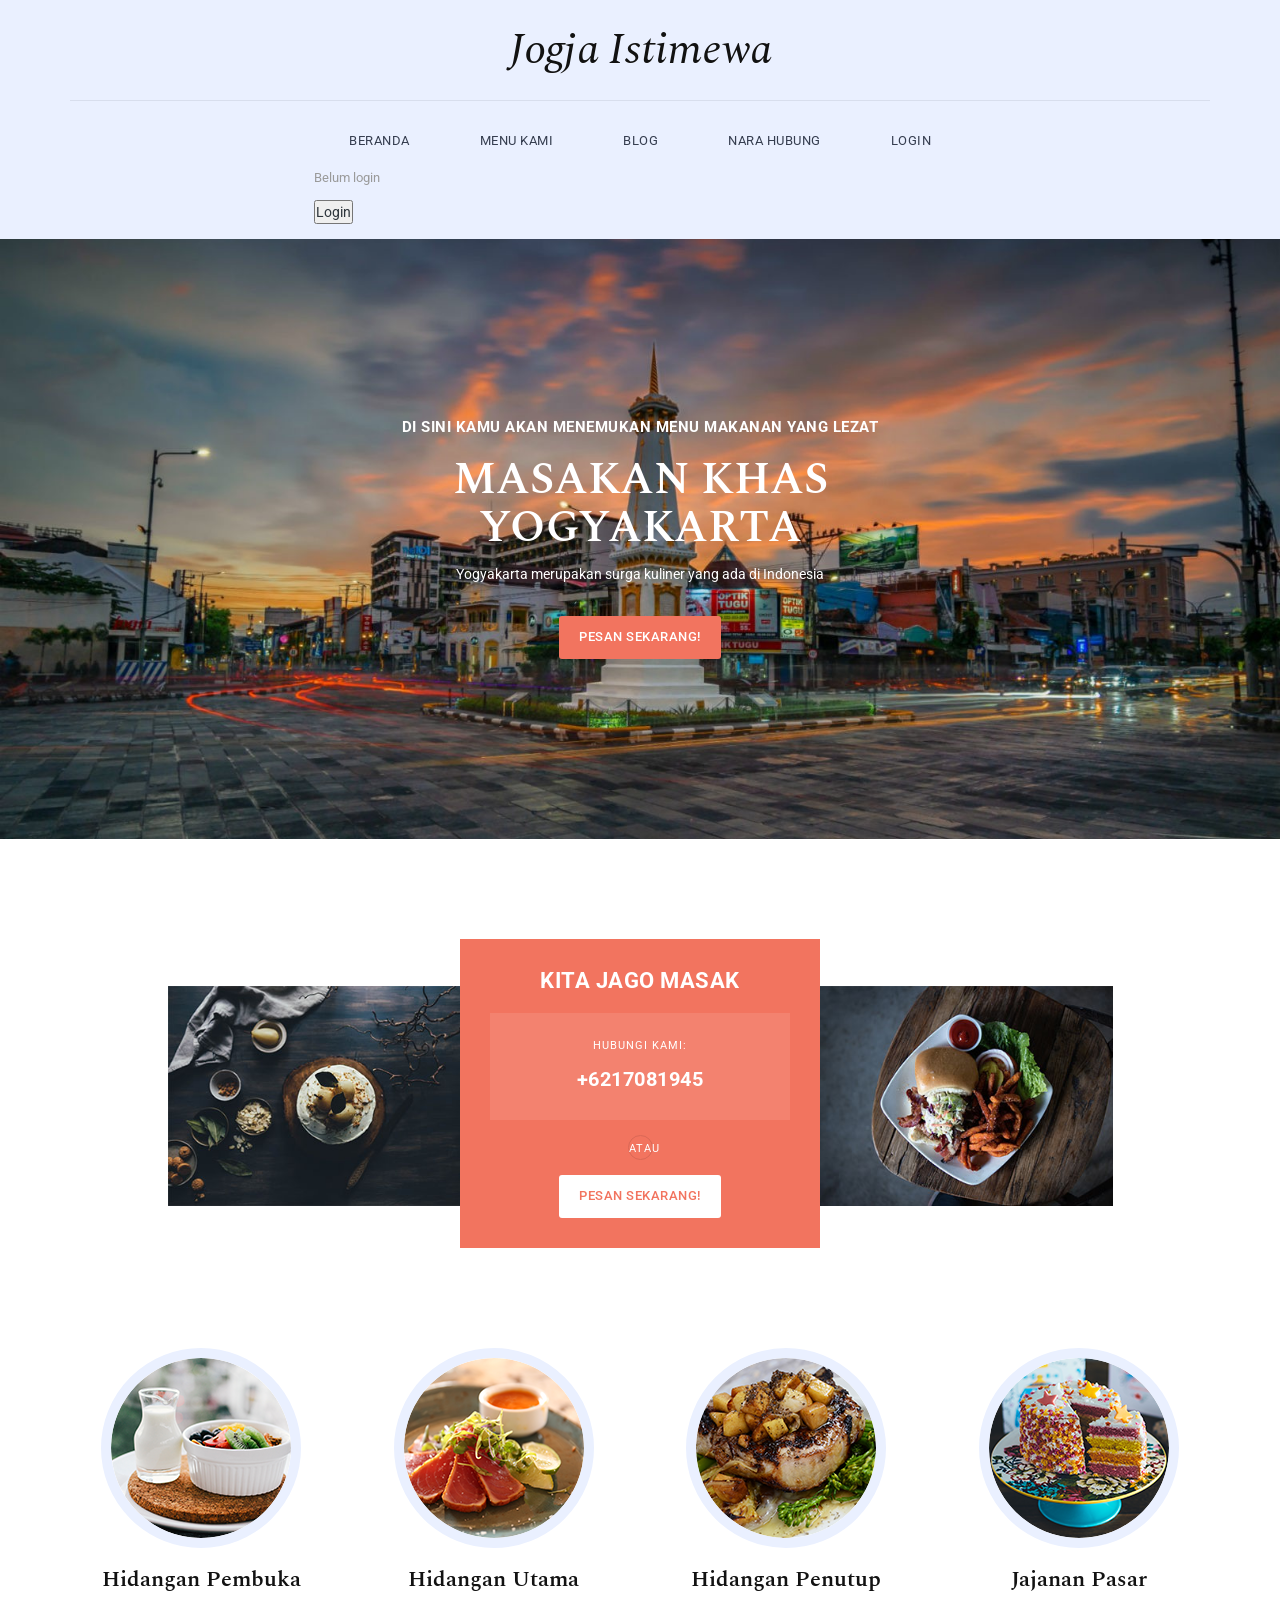
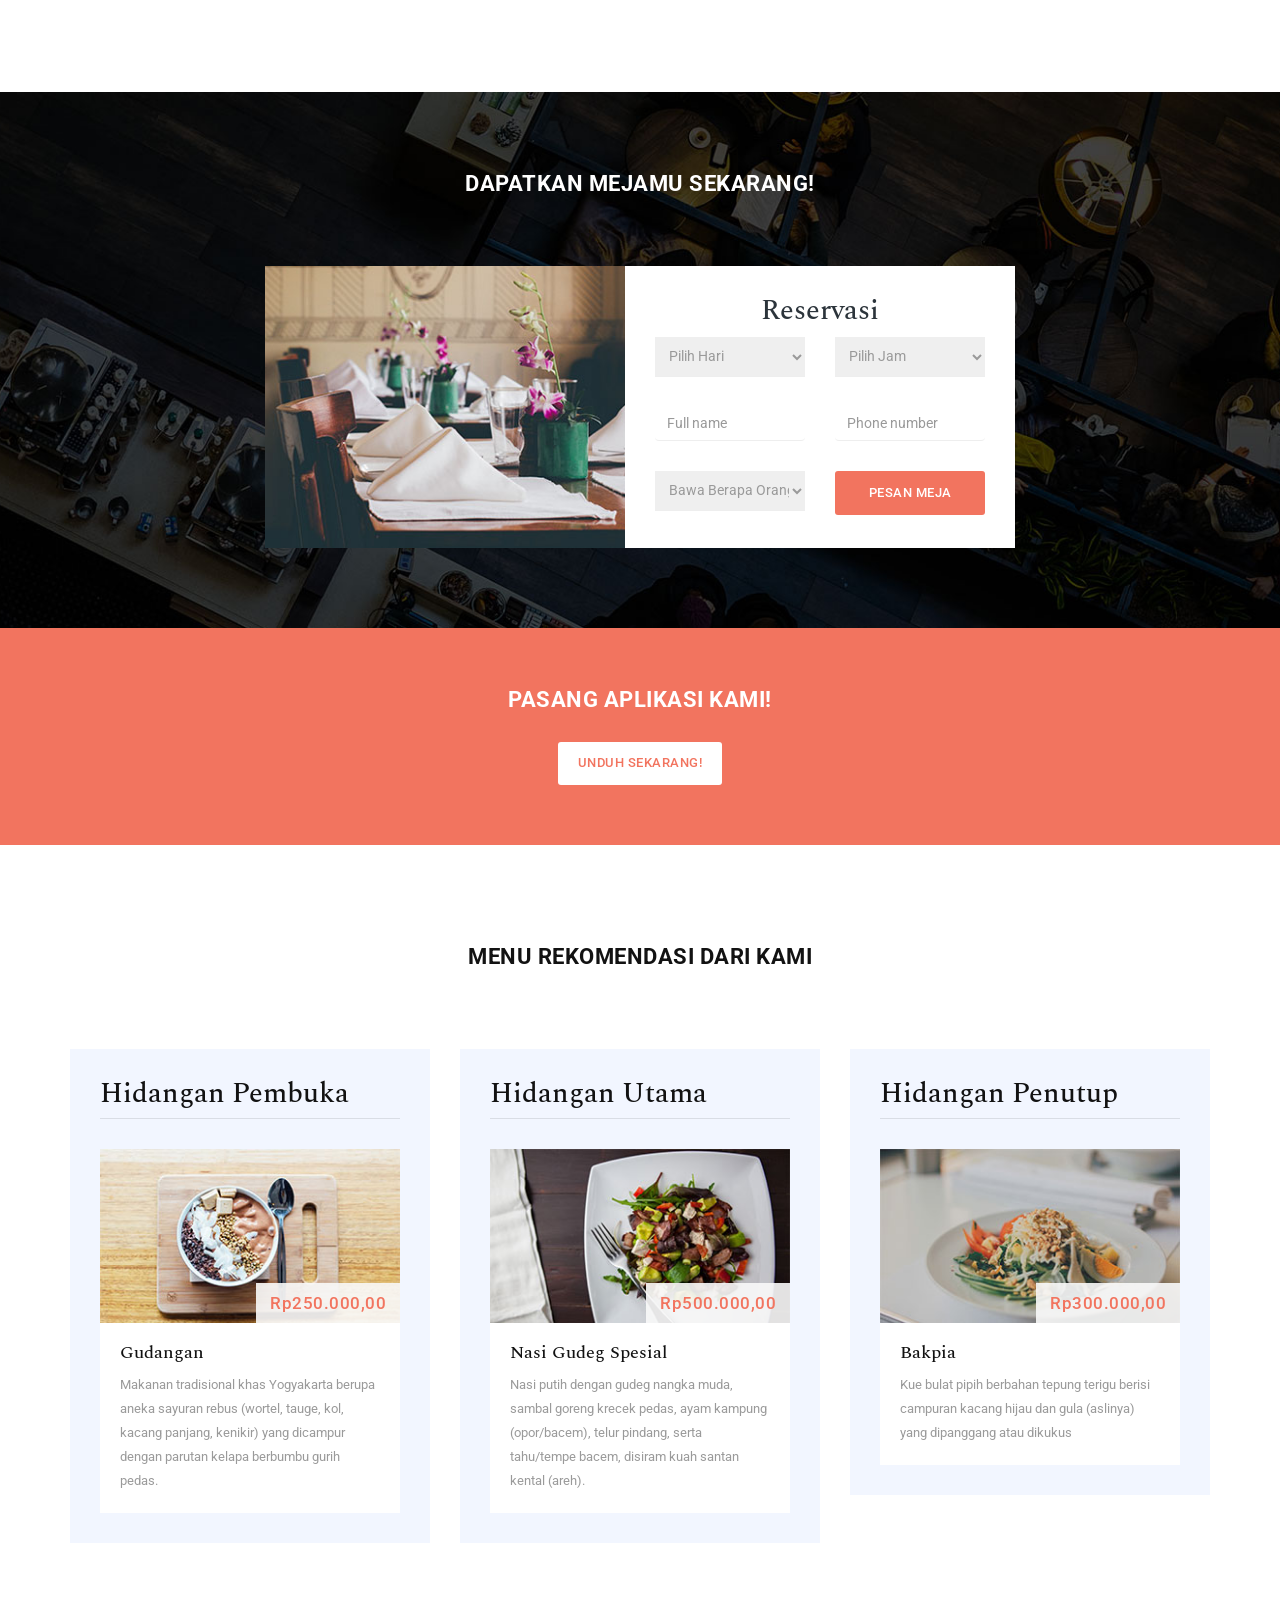
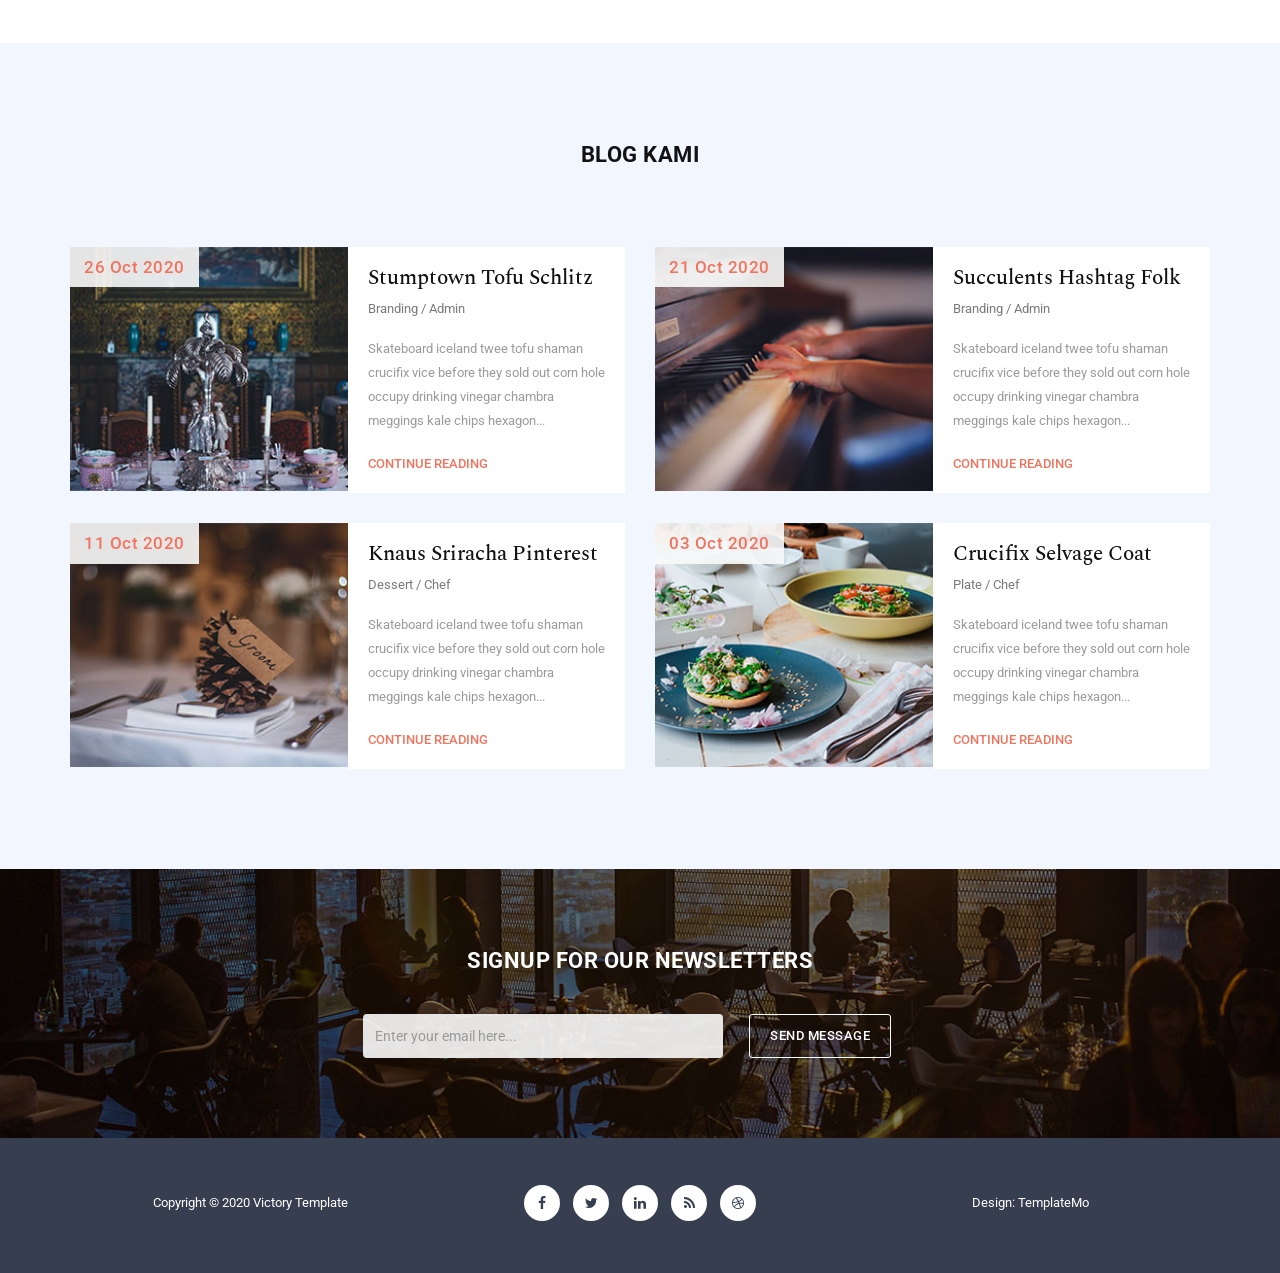
==== index.html @ 5f846f40 "Update index.html" ====
<!DOCTYPE html>
<html>
    <head>
        <meta charset="utf-8">
        <meta http-equiv="X-UA-Compatible" content="IE=edge,chrome=1">
<!--
Victory HTML CSS Template
https://templatemo.com/tm-507-victory
-->
        <title>Masakan Khas Yogyakarta</title>
        <meta name="description" content="">
        <meta name="viewport" content="width=device-width, initial-scale=1">
        <link rel="apple-touch-icon" href="apple-touch-icon.png">

        <link rel="stylesheet" href="css/bootstrap.min.css">
        <link rel="stylesheet" href="css/bootstrap-theme.min.css">
        <link rel="stylesheet" href="css/fontAwesome.css">
        <link rel="stylesheet" href="css/hero-slider.css">
        <link rel="stylesheet" href="css/owl-carousel.css">
        <link rel="stylesheet" href="css/templatemo-style.css">

        <link href="https://fonts.googleapis.com/css?family=Spectral:200,200i,300,300i,400,400i,500,500i,600,600i,700,700i,800,800i" rel="stylesheet">
        <link href="https://fonts.googleapis.com/css?family=Roboto:100,300,400,500,700,900" rel="stylesheet">

        <script src="js/vendor/modernizr-2.8.3-respond-1.4.2.min.js"></script>
    </head>

<body>
    <div class="header">
        <div class="container">
            <a href="#" class="navbar-brand scroll-top">Jogja Istimewa</a>
            <nav class="navbar navbar-inverse" role="navigation">
                <div class="navbar-header">
                    <button type="button" id="nav-toggle" class="navbar-toggle" data-toggle="collapse" data-target="#main-nav">
                        <span class="sr-only">Toggle navigation</span>
                        <span class="icon-bar"></span>
                        <span class="icon-bar"></span>
                        <span class="icon-bar"></span>
                    </button>
                </div>
                <!--/.navbar-header-->
                <div id="main-nav" class="collapse navbar-collapse">
                    <ul class="nav navbar-nav">
                        <li><a href="index.html">Beranda</a></li>
                        <li><a href="menu.html">Menu Kami</a></li>
                        <li><a href="blog.html">Blog</a></li>
                        <li><a href="contact.html">Nara Hubung</a></li>
                        <li class="login-item"><a href="#" class="btn-login">Login</a></li>
                        <p id="userInfo">Belum login</p>
                
                    <div id="authArea">
                    <button onclick="goLogin()" class="nav-cta">Login</button>
                </div>
                    </ul>
                        
                <!--/.navbar-collapse-->
            </nav>
            <!--/.navbar-->
        </div>
        <!--/.container-->
    </div>
    <!--/.header-->


    <section class="banner">
        <div class="container">
            <div class="row">
                <div class="col-md-6 col-md-offset-3">
                    <h4>Di sini kamu akan menemukan menu makanan yang lezat</h4>
                    <h2>Masakan Khas Yogyakarta</h2>
                    <p>Yogyakarta merupakan surga kuliner yang ada di Indonesia</p>
                    <div class="primary-button">
                        <a href="#" class="scroll-link" data-id="book-table">Pesan Sekarang!</a>
                    </div>
                </div>
            </div>
        </div>
    </section>



    <section class="cook-delecious">
        <div class="container">
            <div class="row">
                <div class="col-md-3 col-md-offset-1">
                    <div class="first-image">
                        <img src="img/cook_01.jpg" alt="">
                    </div>
                </div>
                <div class="col-md-4">
                    <div class="cook-content">
                        <h4>Kita Jago Masak</h4>
                        <div class="contact-content">
                            <span>Hubungi kami:</span>
                            <h6>+6217081945</h6>
                        </div>
                        <span>atau</span>
                        <div class="primary-white-button">
                            <a href="#" class="scroll-link" data-id="book-table">Pesan Sekarang!</a>
                        </div>
                    </div>
                </div>
                <div class="col-md-3">
                    <div class="second-image">
                        <img src="img/cook_02.jpg" alt="">
                    </div>
                </div>
            </div>
        </div>
    </section>



    <section class="services">
        <div class="container">
            <div class="row">
                <div class="col-md-3 col-sm-6 col-xs-12">
                    <div class="service-item">
                        <a href="menu.html">
                        <img src="img/cook_breakfast.png" alt="Breakfast">
                        <h4>Hidangan Pembuka</h4>
                        </a>
                    </div>
                </div>
                <div class="col-md-3 col-sm-6 col-xs-12">
                    <div class="service-item">
                        <a href="menu.html">
                        <img src="img/cook_lunch.png" alt="Lunch">
                        <h4>Hidangan Utama</h4>
                        </a>
                    </div>
                </div>
                <div class="col-md-3 col-sm-6 col-xs-12">
                    <div class="service-item">
                        <a href="menu.html">
                        <img src="img/cook_dinner.png" alt="Dinner">
                        <h4>Hidangan Penutup</h4>
                        </a>
                    </div>
                </div>
                <div class="col-md-3 col-sm-6 col-xs-12">
                    <div class="service-item">
                        <a href="menu.html">
                        <img src="img/cook_dessert.png" alt="Desserts">
                        <h4>Jajanan Pasar</h4>
                        </a>
                    </div>
                </div>
            </div>
        </div>
    </section>



    <section id="book-table">
        <div class="container">
            <div class="row">
                <div class="col-md-12">
                    <div class="heading">
                        <h2>Dapatkan Mejamu SEkarang!</h2>
                    </div>
                </div>
                <div class="col-md-4 col-md-offset-2 col-sm-12">
                    <div class="left-image">
                        <img src="img/book_left_image.jpg" alt="">
                    </div>
                </div>
                <div class="col-md-4 col-sm-12">
                    <div class="right-info">
                        <h4>Reservasi</h4>
                        <form id="form-submit" action="" method="get">
                            <div class="row">
                                <div class="col-md-6">
                                    <fieldset>
                                        <select required name='day' onchange='this.form.()'>
                                            <option value="">Pilih Hari</option>
                                            <option value="Monday">Senin</option>
                                            <option value="Tuesday">Selasa</option>
                                            <option value="Wednesday">Rabu</option>
                                            <option value="Thursday">Kamis</option>
                                            <option value="Friday">Jumat</option>
                                            <option value="Saturday">Sabtu</option>
                                            <option value="Sunday">Minggu</option>
                                        </select>
                                    </fieldset>
                                </div>
                                <div class="col-md-6">
                                    <fieldset>
                                        <select required name='hour' onchange='this.form.()'>
                                            <option value="">Pilih Jam</option>
                                            <option value="10-00">10:00</option>
                                            <option value="12-00">12:00</option>
                                            <option value="14-00">14:00</option>
                                            <option value="16-00">16:00</option>
                                            <option value="18-00">18:00</option>
                                            <option value="20-00">20:00</option>
                                            <option value="22-00">22:00</option>
                                        </select>
                                    </fieldset>
                                </div>
                                <div class="col-md-6">
                                    <fieldset>
                                        <input name="name" type="name" class="form-control" id="name" placeholder="Full name" required="">
                                    </fieldset> 
                                </div>
                                <div class="col-md-6">
                                    <fieldset>
                                        <input name="phone" type="phone" class="form-control" id="phone" placeholder="Phone number" required="">
                                    </fieldset>
                                </div>
                                <div class="col-md-6">
                                    <fieldset>
                                        <select required class="person" name='persons' onchange='this.form.()'>
                                            <option value="">Bawa Berapa Orang?</option>
                                            <option value="1-Person">Sendiri</option>
                                            <option value="2-Persons">Pasangan</option>
                                            <option value="3-Persons">Bertiga</option>
                                            <option value="4-Persons">Berempat</option>
                                            <option value="5-Persons">Berlima</option>
                                            <option value="6-Persons">Lebih dari 5</option>
                                        </select>
                                    </fieldset>
                                </div>
                                <div class="col-md-6">
                                    <fieldset>
                                        <button type="submit" id="form-submit" class="btn">Pesan Meja</button>
                                    </fieldset>
                                </div>
                            </div>
                        </form>
                    </div>
                </div>
            </div>
        </div>
    </section>



    <section class="get-app">
        <div class="container">
            <div class="row">
                <div class="heading">
                    <h2>Pasang aplikasi kami!</h2>
                </div>
                <div class="primary-white-button">
                    <a href="#">Unduh Sekarang!</a>
                </div>
            </div>
        </div>
    </section>



    <section class="featured-food">
        <div class="container">
            <div class="row">
                <div class="heading">
                    <h2>Menu Rekomendasi dari Kami</h2>
                </div>
            </div>
            <div class="row">
                <div class="col-md-4">
                    <div class="food-item">
                        <h2>Hidangan Pembuka</h2>
                        <img src="img/breakfast_item.jpg" alt="">
                        <div class="price">Rp250.000,00</div>
                        <div class="text-content">
                            <h4>Gudangan</h4>
                            <p>Makanan tradisional khas Yogyakarta berupa aneka sayuran rebus (wortel, tauge, kol, kacang panjang, kenikir) yang dicampur dengan parutan kelapa berbumbu gurih pedas.</p>
                        </div>
                    </div>
                </div>
                <div class="col-md-4">
                    <div class="food-item">
                        <h2>Hidangan Utama</h2>
                        <img src="img/lunch_item.jpg" alt="">
                        <div class="price">Rp500.000,00</div>
                        <div class="text-content">
                            <h4>Nasi Gudeg Spesial</h4>
                            <p>Nasi putih dengan gudeg nangka muda, sambal goreng krecek pedas, ayam kampung (opor/bacem), telur pindang, serta tahu/tempe bacem, disiram kuah santan kental (areh).</p>
                        </div>
                    </div>
                </div>
                <div class="col-md-4">
                    <div class="food-item">
                        <h2>Hidangan Penutup</h2>
                        <img src="img/dinner_item.jpg" alt="">
                        <div class="price">Rp300.000,00</div>
                        <div class="text-content">
                            <h4>Bakpia</h4>
                            <p>Kue bulat pipih berbahan tepung terigu berisi campuran kacang hijau dan gula (aslinya) yang dipanggang atau dikukus</p>
                        </div>
                    </div>
                </div>
            </div>
        </div>
    </section>



    <section class="our-blog">
        <div class="container">
            <div class="row">
                <div class="col-md-12">
                    <div class="heading">
                        <h2>Blog Kami</h2>
                    </div>
                </div>
            </div>
            <div class="row">
                <div class="col-md-6">
                    <div class="blog-post">
                        <img src="img/blog_post_01.jpg" alt="">
                        <div class="date">26 Oct 2020</div>
                        <div class="right-content">
                            <h4>Stumptown Tofu Schlitz</h4>
                            <span>Branding / Admin</span>
                            <p>Skateboard iceland twee tofu shaman crucifix vice before they sold out corn hole occupy drinking vinegar chambra meggings kale chips hexagon...</p>
                            <div class="text-button">
                                <a href="#">Continue Reading</a>
                            </div>
                        </div>
                    </div>
                </div>
                <div class="col-md-6">
                    <div class="blog-post">
                        <img src="img/blog_post_02.jpg" alt="">
                        <div class="date">21 Oct 2020</div>
                        <div class="right-content">
                            <h4>Succulents Hashtag Folk</h4>
                            <span>Branding / Admin</span>
                            <p>Skateboard iceland twee tofu shaman crucifix vice before they sold out corn hole occupy drinking vinegar chambra meggings kale chips hexagon...</p>
                            <div class="text-button">
                                <a href="#">Continue Reading</a>
                            </div>
                        </div>
                    </div>
                </div>
                <div class="col-md-6">
                    <div class="blog-post">
                        <img src="img/blog_post_03.jpg" alt="">
                        <div class="date">11 Oct 2020</div>
                        <div class="right-content">
                            <h4>Knaus Sriracha Pinterest</h4>
                            <span>Dessert / Chef</span>
                            <p>Skateboard iceland twee tofu shaman crucifix vice before they sold out corn hole occupy drinking vinegar chambra meggings kale chips hexagon...</p>
                            <div class="text-button">
                                <a href="#">Continue Reading</a>
                            </div>
                        </div>
                    </div>
                </div>
                <div class="col-md-6">
                    <div class="blog-post">
                        <img src="img/blog_post_04.jpg" alt="">
                        <div class="date">03 Oct 2020</div>
                        <div class="right-content">
                            <h4>Crucifix Selvage Coat</h4>
                            <span>Plate / Chef</span>
                            <p>Skateboard iceland twee tofu shaman crucifix vice before they sold out corn hole occupy drinking vinegar chambra meggings kale chips hexagon...</p>
                            <div class="text-button">
                                <a href="#">Continue Reading</a>
                            </div>
                        </div>
                    </div>
                </div>
            </div>
        </div>
    </section>



    <section class="sign-up">
        <div class="container">
            <div class="row">
                <div class="col-md-12">
                    <div class="heading">
                        <h2>Signup for our newsletters</h2>
                    </div>
                </div>
            </div>
            <form id="contact" action="" method="get">
                <div class="row">
                    <div class="col-md-4 col-md-offset-3">
                        <fieldset>
                            <input name="email" type="text" class="form-control" id="email" placeholder="Enter your email here..." required="">
                        </fieldset>
                    </div>
                    <div class="col-md-2">
                        <fieldset>
                            <button type="submit" id="form-submit" class="btn">Send Message</button>
                        </fieldset>
                    </div>
                </div>
            </form>
        </div>
    </section>



    <footer>
        <div class="container">
            <div class="row">
                <div class="col-md-4">
                    <p>Copyright &copy; 2020 Victory Template</p>
                </div>
                <div class="col-md-4">
                    <ul class="social-icons">
                        <li><a rel="nofollow" href="https://fb.com/templatemo"><i class="fa fa-facebook"></i></a></li>
                        <li><a href="#"><i class="fa fa-twitter"></i></a></li>
                        <li><a href="#"><i class="fa fa-linkedin"></i></a></li>
                        <li><a href="#"><i class="fa fa-rss"></i></a></li>
                        <li><a href="#"><i class="fa fa-dribbble"></i></a></li>
                    </ul>
                </div>
                <div class="col-md-4">
                    <p>Design: TemplateMo</p>
                </div>
            </div>
        </div>
    </footer>

    <script src="https://ajax.googleapis.com/ajax/libs/jquery/1.11.2/jquery.min.js"></script>
    <script>window.jQuery || document.write('<script src="js/vendor/jquery-1.11.2.min.js"><\/script>')</script>

    <script src="js/vendor/bootstrap.min.js"></script>

    <script src="js/plugins.js"></script>
    <script src="js/main.js"></script>

    <script type="text/javascript">
    $(document).ready(function() {
        // navigation click actions 
        $('.scroll-link').on('click', function(event){
            event.preventDefault();
            var sectionID = $(this).attr("data-id");
            scrollToID('#' + sectionID, 750);
        });
        // scroll to top action
        $('.scroll-top').on('click', function(event) {
            event.preventDefault();
            $('html, body').animate({scrollTop:0}, 'slow');         
        });
        // mobile nav toggle
        $('#nav-toggle').on('click', function (event) {
            event.preventDefault();
            $('#main-nav').toggleClass("open");
        });
    });
    // scroll function
    function scrollToID(id, speed){
        var offSet = 0;
        var targetOffset = $(id).offset().top - offSet;
        var mainNav = $('#main-nav');
        $('html,body').animate({scrollTop:targetOffset}, speed);
        if (mainNav.hasClass("open")) {
            mainNav.css("height", "1px").removeClass("in").addClass("collapse");
            mainNav.removeClass("open");
        }
    }
    if (typeof console === "undefined") {
        console = {
            log: function() { }
        };
    }
    </script>
    <script src="login/js/welcome.js"></script>
</body>
</html>
---- css/hero-slider.css ----
/* -------------------------------- 

Primary style

-------------------------------- */
*, *::after, *::before {
  -webkit-box-sizing: border-box;
  -moz-box-sizing: border-box;
  box-sizing: border-box;
}

html {
  font-size: 62.5%;
}

body {
  font-family: "Open Sans", sans-serif;
  color: #2c343b;
  background-color: #f2f2f2;
}

a {
  color: #d44457;
  text-decoration: none;
}

img {
  max-width: 100%;
}

/* -------------------------------- 

Main Components 

-------------------------------- */
.cd-header {
  position: absolute;
  z-index: 2;
  top: 0;
  left: 0;
  width: 100%;
  height: 50px;
  background-color: #21272c;
  -webkit-font-smoothing: antialiased;
  -moz-osx-font-smoothing: grayscale;
}
@media only screen and (min-width: 768px) {
  .cd-header {
    height: 70px;
    background-color: transparent;
  }
}

#cd-logo {
  float: left;
  margin: 13px 0 0 5%;
}
#cd-logo img {
  display: block;
}
@media only screen and (min-width: 768px) {
  #cd-logo {
    margin: 23px 0 0 5%;
  }
}

.cd-primary-nav {
  /* mobile first - navigation hidden by default, triggered by tap/click on navigation icon */
  float: right;
  margin-right: 5%;
  width: 44px;
  height: 100%;
}
.cd-primary-nav ul {
  position: absolute;
  top: 0;
  left: 0;
  width: 100%;
  -webkit-transform: translateY(-100%);
  -moz-transform: translateY(-100%);
  -ms-transform: translateY(-100%);
  -o-transform: translateY(-100%);
  transform: translateY(-100%);
}
.cd-primary-nav ul.is-visible {
  box-shadow: 0 3px 8px rgba(0, 0, 0, 0.2);
  -webkit-transform: translateY(50px);
  -moz-transform: translateY(50px);
  -ms-transform: translateY(50px);
  -o-transform: translateY(50px);
  transform: translateY(50px);
}
.cd-primary-nav a {
  display: block;
  height: 50px;
  line-height: 50px;
  padding-left: 5%;
  background: #21272c;
  border-top: 1px solid #333c44;
  color: #ffffff;
}
@media only screen and (min-width: 768px) {
  .cd-primary-nav {
    /* reset navigation values */
    width: auto;
    height: auto;
    background: none;
  }
  .cd-primary-nav ul {
    position: static;
    width: auto;
    -webkit-transform: translateY(0);
    -moz-transform: translateY(0);
    -ms-transform: translateY(0);
    -o-transform: translateY(0);
    transform: translateY(0);
    line-height: 70px;
  }
  .cd-primary-nav ul.is-visible {
    -webkit-transform: translateY(0);
    -moz-transform: translateY(0);
    -ms-transform: translateY(0);
    -o-transform: translateY(0);
    transform: translateY(0);
  }
  .cd-primary-nav li {
    display: inline-block;
    margin-left: 1em;
  }
  .cd-primary-nav a {
    display: inline-block;
    height: auto;
    font-weight: 600;
    line-height: normal;
    background: transparent;
    padding: .6em 1em;
    border-top: none;
  }
}

/* -------------------------------- 

Slider

-------------------------------- */
.cd-hero {
  position: relative;
  -webkit-font-smoothing: antialiased;
  -moz-osx-font-smoothing: grayscale;
}

.cd-hero-slider {
  position: relative;
  height: 360px;
  overflow: hidden;
}
.cd-hero-slider li {
  position: absolute;
  top: 0;
  left: 0;
  width: 100%;
  height: 100%;
  -webkit-transform: translateX(100%);
  -moz-transform: translateX(100%);
  -ms-transform: translateX(100%);
  -o-transform: translateX(100%);
  transform: translateX(100%);
}
.cd-hero-slider li.selected {
  /* this is the visible slide */
  position: relative;
  -webkit-transform: translateX(0);
  -moz-transform: translateX(0);
  -ms-transform: translateX(0);
  -o-transform: translateX(0);
  transform: translateX(0);
}
.cd-hero-slider li.move-left {
  /* slide hidden on the left */
  -webkit-transform: translateX(-100%);
  -moz-transform: translateX(-100%);
  -ms-transform: translateX(-100%);
  -o-transform: translateX(-100%);
  transform: translateX(-100%);
}
.cd-hero-slider li.is-moving, .cd-hero-slider li.selected {
  /* the is-moving class is assigned to the slide which is moving outside the viewport */
  -webkit-transition: -webkit-transform 0.5s;
  -moz-transition: -moz-transform 0.5s;
  transition: transform 0.5s;
}
@media only screen and (min-width: 768px) {
  .cd-hero-slider {
    height: 500px;
  }
}
@media only screen and (min-width: 1170px) {
  .cd-hero-slider {
    height: 680px;
  }
}

/* -------------------------------- 

Single slide style

-------------------------------- */
.cd-hero-slider li {
  background-position: center center;
  background-size: cover;
  background-repeat: no-repeat;
}
.cd-hero-slider li:first-of-type {
  background-image: url(../img/slide_01.jpg);
}
.cd-hero-slider li:nth-of-type(2) {
  background-image: url(../img/slide_02.jpg);
}
.cd-hero-slider li:nth-of-type(3) {
  background-image: url(../img/slide_03.jpg);
}
.cd-hero-slider .cd-full-width,
.cd-hero-slider .cd-half-width {
  position: absolute;
  width: 100%;
  height: 100%;
  z-index: 1;
  left: 0;
  top: 0;
  /* this padding is used to align the text */
  padding-top: 150px;
  text-align: center;
  /* Force Hardware Acceleration in WebKit */
  -webkit-backface-visibility: hidden;
  backface-visibility: hidden;
  -webkit-transform: translateZ(0);
  -moz-transform: translateZ(0);
  -ms-transform: translateZ(0);
  -o-transform: translateZ(0);
  transform: translateZ(0);
}
.cd-hero-slider .cd-img-container {
  /* hide image on mobile device */
  display: none;
}
.cd-hero-slider .cd-img-container img {
  position: absolute;
  left: 50%;
  top: 50%;
  bottom: auto;
  right: auto;
  -webkit-transform: translateX(-50%) translateY(-50%);
  -moz-transform: translateX(-50%) translateY(-50%);
  -ms-transform: translateX(-50%) translateY(-50%);
  -o-transform: translateX(-50%) translateY(-50%);
  transform: translateX(-50%) translateY(-50%);
}
.cd-hero-slider .cd-bg-video-wrapper {
  /* hide video on mobile device */
  display: none;
  position: absolute;
  top: 0;
  left: 0;
  width: 100%;
  height: 100%;
  overflow: hidden;
}
.cd-hero-slider .cd-bg-video-wrapper video {
  /* you won't see this element in the html, but it will be injected using js */
  display: block;
  min-height: 100%;
  min-width: 100%;
  max-width: none;
  height: auto;
  width: auto;
  position: absolute;
  left: 50%;
  top: 50%;
  bottom: auto;
  right: auto;
  -webkit-transform: translateX(-50%) translateY(-50%);
  -moz-transform: translateX(-50%) translateY(-50%);
  -ms-transform: translateX(-50%) translateY(-50%);
  -o-transform: translateX(-50%) translateY(-50%);
  transform: translateX(-50%) translateY(-50%);
}
.cd-hero-slider h2, .cd-hero-slider p {
  text-shadow: 0 1px 3px rgba(0, 0, 0, 0.1);
  line-height: 1.2;
  margin: 0 auto 14px;
  color: #ffffff;
  width: 90%;
  max-width: 400px;
}
.cd-hero-slider h2 {
  font-size: 2.4rem;
}
.cd-hero-slider p {
  font-size: 1.4rem;
  line-height: 1.4;
}
.cd-hero-slider .cd-btn {
  display: inline-block;
  padding: 1.2em 1.4em;
  margin-top: .8em;
  background-color: rgba(212, 68, 87, 0.9);
  font-size: 1.3rem;
  font-weight: 700;
  letter-spacing: 1px;
  color: #ffffff;
  text-transform: uppercase;
  box-shadow: 0 3px 6px rgba(0, 0, 0, 0.1);
  -webkit-transition: background-color 0.2s;
  -moz-transition: background-color 0.2s;
  transition: background-color 0.2s;
}
.cd-hero-slider .cd-btn.secondary {
  background-color: rgba(22, 26, 30, 0.8);
}
.cd-hero-slider .cd-btn:nth-of-type(2) {
  margin-left: 1em;
}
.no-touch .cd-hero-slider .cd-btn:hover {
  background-color: #d44457;
}
.no-touch .cd-hero-slider .cd-btn.secondary:hover {
  background-color: #161a1e;
}
@media only screen and (min-width: 768px) {
  .cd-hero-slider .cd-full-width,
  .cd-hero-slider .cd-half-width {
    padding-top: 200px;
  }
  .cd-hero-slider .cd-bg-video-wrapper {
    display: block;
  }
  .cd-hero-slider .cd-half-width {
    width: 45%;
  }
  .cd-hero-slider .cd-half-width:first-of-type {
    left: 5%;
  }
  .cd-hero-slider .cd-half-width:nth-of-type(2) {
    right: 5%;
    left: auto;
  }
  .cd-hero-slider .cd-img-container {
    display: block;
  }
  .cd-hero-slider h2, .cd-hero-slider p {
    max-width: 520px;
  }
  .cd-hero-slider h2 {
    font-size: 2.4em;
    font-weight: 300;
  }
  .cd-hero-slider .cd-btn {
    font-size: 1.4rem;
  }
}
@media only screen and (min-width: 1170px) {
  .cd-hero-slider .cd-full-width,
  .cd-hero-slider .cd-half-width {
    padding-top: 250px;
  }
  .cd-hero-slider h2, .cd-hero-slider p {
    margin-bottom: 20px;
  }
  .cd-hero-slider h2 {
    font-size: 3.2em;
  }
  .cd-hero-slider p {
    font-size: 1.6rem;
  }
}

/* -------------------------------- 

Single slide animation

-------------------------------- */
@media only screen and (min-width: 768px) {
  .cd-hero-slider .cd-half-width {
    opacity: 0;
    -webkit-transform: translateX(40px);
    -moz-transform: translateX(40px);
    -ms-transform: translateX(40px);
    -o-transform: translateX(40px);
    transform: translateX(40px);
  }
  .cd-hero-slider .move-left .cd-half-width {
    -webkit-transform: translateX(-40px);
    -moz-transform: translateX(-40px);
    -ms-transform: translateX(-40px);
    -o-transform: translateX(-40px);
    transform: translateX(-40px);
  }
  .cd-hero-slider .selected .cd-half-width {
    /* this is the visible slide */
    opacity: 1;
    -webkit-transform: translateX(0);
    -moz-transform: translateX(0);
    -ms-transform: translateX(0);
    -o-transform: translateX(0);
    transform: translateX(0);
  }
  .cd-hero-slider .is-moving .cd-half-width {
    /* this is the slide moving outside the viewport 
    wait for the end of the transition on the <li> parent before set opacity to 0 and translate to 40px/-40px */
    -webkit-transition: opacity 0s 0.5s, -webkit-transform 0s 0.5s;
    -moz-transition: opacity 0s 0.5s, -moz-transform 0s 0.5s;
    transition: opacity 0s 0.5s, transform 0s 0.5s;
  }
  .cd-hero-slider li.selected.from-left .cd-half-width:nth-of-type(2),
  .cd-hero-slider li.selected.from-right .cd-half-width:first-of-type {
    /* this is the selected slide - different animation if it's entering from left or right */
    -webkit-transition: opacity 0.4s 0.2s, -webkit-transform 0.5s 0.2s;
    -moz-transition: opacity 0.4s 0.2s, -moz-transform 0.5s 0.2s;
    transition: opacity 0.4s 0.2s, transform 0.5s 0.2s;
  }
  .cd-hero-slider li.selected.from-left .cd-half-width:first-of-type,
  .cd-hero-slider li.selected.from-right .cd-half-width:nth-of-type(2) {
    /* this is the selected slide - different animation if it's entering from left or right */
    -webkit-transition: opacity 0.4s 0.4s, -webkit-transform 0.5s 0.4s;
    -moz-transition: opacity 0.4s 0.4s, -moz-transform 0.5s 0.4s;
    transition: opacity 0.4s 0.4s, transform 0.5s 0.4s;
  }
  .cd-hero-slider .cd-full-width h2,
  .cd-hero-slider .cd-full-width p,
  .cd-hero-slider .cd-full-width .cd-btn {
    opacity: 0;
    -webkit-transform: translateX(100px);
    -moz-transform: translateX(100px);
    -ms-transform: translateX(100px);
    -o-transform: translateX(100px);
    transform: translateX(100px);
  }
  .cd-hero-slider .move-left .cd-full-width h2,
  .cd-hero-slider .move-left .cd-full-width p,
  .cd-hero-slider .move-left .cd-full-width .cd-btn {
    opacity: 0;
    -webkit-transform: translateX(-100px);
    -moz-transform: translateX(-100px);
    -ms-transform: translateX(-100px);
    -o-transform: translateX(-100px);
    transform: translateX(-100px);
  }
  .cd-hero-slider .selected .cd-full-width h2,
  .cd-hero-slider .selected .cd-full-width p,
  .cd-hero-slider .selected .cd-full-width .cd-btn {
    /* this is the visible slide */
    opacity: 1;
    -webkit-transform: translateX(0);
    -moz-transform: translateX(0);
    -ms-transform: translateX(0);
    -o-transform: translateX(0);
    transform: translateX(0);
  }
  .cd-hero-slider li.is-moving .cd-full-width h2,
  .cd-hero-slider li.is-moving .cd-full-width p,
  .cd-hero-slider li.is-moving .cd-full-width .cd-btn {
    /* this is the slide moving outside the viewport 
    wait for the end of the transition on the li parent before set opacity to 0 and translate to 100px/-100px */
    -webkit-transition: opacity 0s 0.5s, -webkit-transform 0s 0.5s;
    -moz-transition: opacity 0s 0.5s, -moz-transform 0s 0.5s;
    transition: opacity 0s 0.5s, transform 0s 0.5s;
  }
  .cd-hero-slider li.selected h2 {
    -webkit-transition: opacity 0.4s 0.2s, -webkit-transform 0.5s 0.2s;
    -moz-transition: opacity 0.4s 0.2s, -moz-transform 0.5s 0.2s;
    transition: opacity 0.4s 0.2s, transform 0.5s 0.2s;
  }
  .cd-hero-slider li.selected p {
    -webkit-transition: opacity 0.4s 0.3s, -webkit-transform 0.5s 0.3s;
    -moz-transition: opacity 0.4s 0.3s, -moz-transform 0.5s 0.3s;
    transition: opacity 0.4s 0.3s, transform 0.5s 0.3s;
  }
  .cd-hero-slider li.selected .cd-btn {
    -webkit-transition: opacity 0.4s 0.4s, -webkit-transform 0.5s 0.4s, background-color 0.2s 0s;
    -moz-transition: opacity 0.4s 0.4s, -moz-transform 0.5s 0.4s, background-color 0.2s 0s;
    transition: opacity 0.4s 0.4s, transform 0.5s 0.4s, background-color 0.2s 0s;
  }
}
/* -------------------------------- 

Slider navigation

-------------------------------- */
.cd-slider-nav {
  display: none;
  position: absolute;
  width: 100%;
  bottom: 0;
  z-index: 2;
  text-align: center;
  height: 55px;
  background-color: rgba(0, 1, 1, 0.5);
}
.cd-slider-nav nav, .cd-slider-nav ul, .cd-slider-nav li, .cd-slider-nav a {
  height: 100%;
}
.cd-slider-nav nav {
  display: inline-block;
  position: relative;
}
.cd-slider-nav .cd-marker {
  position: absolute;
  bottom: 0;
  left: 0;
  width: 60px;
  height: 100%;
  color: #d44457;
  background-color: #ffffff;
  box-shadow: inset 0 2px 0 currentColor;
  -webkit-transition: -webkit-transform 0.2s, box-shadow 0.2s;
  -moz-transition: -moz-transform 0.2s, box-shadow 0.2s;
  transition: transform 0.2s, box-shadow 0.2s;
}
.cd-slider-nav .cd-marker.item-2 {
  -webkit-transform: translateX(100%);
  -moz-transform: translateX(100%);
  -ms-transform: translateX(100%);
  -o-transform: translateX(100%);
  transform: translateX(100%);
}
.cd-slider-nav .cd-marker.item-3 {
  -webkit-transform: translateX(200%);
  -moz-transform: translateX(200%);
  -ms-transform: translateX(200%);
  -o-transform: translateX(200%);
  transform: translateX(200%);
}
.cd-slider-nav .cd-marker.item-4 {
  -webkit-transform: translateX(300%);
  -moz-transform: translateX(300%);
  -ms-transform: translateX(300%);
  -o-transform: translateX(300%);
  transform: translateX(300%);
}
.cd-slider-nav .cd-marker.item-5 {
  -webkit-transform: translateX(400%);
  -moz-transform: translateX(400%);
  -ms-transform: translateX(400%);
  -o-transform: translateX(400%);
  transform: translateX(400%);
}
.cd-slider-nav ul::after {
  clear: both;
  content: "";
  display: table;
}
.cd-slider-nav li {
  display: inline-block;
  width: 60px;
  float: left;
}
.cd-slider-nav li.selected a {
  color: #2c343b;
}
.no-touch .cd-slider-nav li.selected a:hover {
  background-color: transparent;
}
.cd-slider-nav a {
  display: block;
  position: relative;
  padding-top: 35px;
  font-size: 1rem;
  font-weight: 700;
  color: #a8b4be;
  -webkit-transition: background-color 0.2s;
  -moz-transition: background-color 0.2s;
  transition: background-color 0.2s;
}
.cd-slider-nav a::before {
  content: '';
  position: absolute;
  width: 24px;
  height: 24px;
  top: 8px;
  left: 50%;
  right: auto;
  -webkit-transform: translateX(-50%);
  -moz-transform: translateX(-50%);
  -ms-transform: translateX(-50%);
  -o-transform: translateX(-50%);
  transform: translateX(-50%);
}
.no-touch .cd-slider-nav a:hover {
  background-color: rgba(0, 1, 1, 0.5);
}
.cd-slider-nav li:first-of-type a::before {
  background-position: 0 0;
}
.cd-slider-nav li.selected:first-of-type a::before {
  background-position: 0 -24px;
}
.cd-slider-nav li:nth-of-type(2) a::before {
  background-position: -24px 0;
}
.cd-slider-nav li.selected:nth-of-type(2) a::before {
  background-position: -24px -24px;
}
.cd-slider-nav li:nth-of-type(3) a::before {
  background-position: -48px 0;
}
.cd-slider-nav li.selected:nth-of-type(3) a::before {
  background-position: -48px -24px;
}
.cd-slider-nav li:nth-of-type(4) a::before {
  background-position: -72px 0;
}
.cd-slider-nav li.selected:nth-of-type(4) a::before {
  background-position: -72px -24px;
}
.cd-slider-nav li:nth-of-type(5) a::before {
  background-position: -96px 0;
}
.cd-slider-nav li.selected:nth-of-type(5) a::before {
  background-position: -96px -24px;
}
@media only screen and (min-width: 768px) {
  .cd-slider-nav {
    height: 80px;
  }
  .cd-slider-nav .cd-marker,
  .cd-slider-nav li {
    width: 95px;
  }
  .cd-slider-nav a {
    padding-top: 48px;
    font-size: 1.1rem;
    text-transform: uppercase;
  }
  .cd-slider-nav a::before {
    top: 18px;
  }
}

/* -------------------------------- 

Main content

-------------------------------- */
.cd-main-content {
  width: 90%;
  max-width: 768px;
  margin: 0 auto;
  padding: 2em 0;
}
.cd-main-content p {
  font-size: 1.4rem;
  line-height: 1.8;
  color: #999999;
  margin: 2em 0;
}
@media only screen and (min-width: 1170px) {
  .cd-main-content {
    padding: 3em 0;
  }
  .cd-main-content p {
    font-size: 1.6rem;
  }
}

/* -------------------------------- 

Javascript disabled

-------------------------------- */
.no-js .cd-hero-slider li {
  display: none;
}
.no-js .cd-hero-slider li.selected {
  display: block;
}

.no-js .cd-slider-nav {
  display: none;
}
---- css/owl-carousel.css ----
/* 
 *  Core Owl Carousel CSS File
 *  v1.3.3
 */

/* clearfix */
.owl-carousel .owl-wrapper:after {
  content: ".";
  display: block;
  clear: both;
  visibility: hidden;
  line-height: 0;
  height: 0;
}
/* display none until init */
.owl-carousel{
  display: none;
  position: relative;
  width: 100%;
  -ms-touch-action: pan-y;
}
.owl-carousel .owl-wrapper{
  display: none;
  position: relative;
  -webkit-transform: translate3d(0px, 0px, 0px);
}
.owl-carousel .owl-wrapper-outer{
  overflow: hidden;
  position: relative;
  width: 100%;
}
.owl-carousel .owl-wrapper-outer.autoHeight{
  -webkit-transition: height 500ms ease-in-out;
  -moz-transition: height 500ms ease-in-out;
  -ms-transition: height 500ms ease-in-out;
  -o-transition: height 500ms ease-in-out;
  transition: height 500ms ease-in-out;
}
  
.owl-carousel .owl-item{
  float: left;
}

.owl-controls {
  @media (max-width: @screen-sm-max) {
    top: -120px;
  }
  top: -200px;
  width: 100%;
  text-align: center;
  display: inline-block;
}

.owl-controls a {
  color: #336699;
}

.owl-controls a:hover {
  color: #336699;
}

.owl-controls .bg-prev {
  position: absolute;
  z-index: 1;
  width: 50px;
  height: 50px;
  z-index:10; 
  background:#fff; 
  border: 1px solid #336699;
  -webkit-transform: rotate(45deg);
  -moz-transform: rotate(45deg);
  -ms-transform: rotate(45deg);
  -o-transform: rotate(45deg);
  transform: rotate(45deg);
}

.owl-controls .bg-prev:before{
  content:""; 
  display:block; 
  position:absolute; 
  z-index:-1; 
  top:3px; 
  left:3px; 
  right:3px; 
  bottom:3px; 
  border:2px solid #336699
}

.owl-controls .prev {
  left: 15px;
  z-index: 11;
  position: absolute; 
  width: 50px;
  height: 50px;
  line-height: 32px;
}

.owl-controls .prev.active {
  background-image: none;
  outline: 0;
  -webkit-box-shadow: none;
          box-shadow: none;
}

.owl-controls .prev:active {
  background-image: none;
  outline: 0;
  -webkit-box-shadow: none;
          box-shadow: none;
}

.owl-controls .bg-next {
  position: absolute;
  float: right;
  z-index: 1;
  width: 50px;
  height: 50px;
  position:relative; 
  z-index:10; 
  background:#fff; 
  border: 1px solid #336699;
  -webkit-transform: rotate(45deg);
  -moz-transform: rotate(45deg);
  -ms-transform: rotate(45deg);
  -o-transform: rotate(45deg);
  transform: rotate(45deg);
}

.owl-controls .bg-next:before{
  content:""; 
  display:block; 
  position:absolute; 
  z-index:-1; 
  top:3px; 
  left:3px; 
  right:3px; 
  bottom:3px; 
  border:2px solid #336699
}

.owl-controls .next {
  right: 15px;
  z-index: 11;
  position: absolute; 
  width: 50px;
  height: 50px;
  line-height: 32px;
}

.owl-controls .next.active {
  background-image: none;
  outline: 0;
  -webkit-box-shadow: none;
          box-shadow: none;
}

.owl-controls .next:active {
  background-image: none;
  outline: 0;
  -webkit-box-shadow: none;
          box-shadow: none;
}


.owl-theme .owl-controls .owl-page{
  cursor: pointer;
  display: inline-block;
  zoom: 1;
  *display: inline;/*IE7 life-saver */
}
.owl-theme .owl-controls .owl-page a{
  display: block;
  width: 12px;
  height: 12px;
  margin: 0px 5px;
  filter: Alpha(Opacity=50);/*IE7 fix*/
  opacity: 0.5;
  -webkit-border-radius: 20px;
  -moz-border-radius: 20px;
  border-radius: 20px;
  background: transparent;
  border: 2px solid #888;
}

.owl-theme .owl-controls .owl-page.active span,
.owl-theme .owl-controls.clickable .owl-page:hover span{
  filter: Alpha(Opacity=100);/*IE7 fix*/
  opacity: 1;
  display: inline-block;
}
.owl-controls {
  -webkit-user-select: none;
  -khtml-user-select: none;
  -moz-user-select: none;
  -ms-user-select: none;
  user-select: none;
  -webkit-tap-highlight-color: rgba(0, 0, 0, 0);
}

/* fix */
.owl-carousel  .owl-wrapper,
.owl-carousel  .owl-item{
  -webkit-backface-visibility: hidden;
  -moz-backface-visibility:    hidden;
  -ms-backface-visibility:     hidden;
  -webkit-transform: translate3d(0,0,0);
  -moz-transform: translate3d(0,0,0);
  -ms-transform: translate3d(0,0,0);
}
---- css/templatemo-style.css ----
/*

Victory HTML CSS Template

https://templatemo.com/tm-507-victory

*/

* {
    margin: 0;
    padding: 0;
    font-family: 'Roboto', arial, sans-serif;
}

body {
	overflow-x: hidden;
	background-color: #fff;
}

ul {
	list-style: none;
	margin: 0px;
}

p {
	color: #9a9a9a;
	font-size: 13px;
	line-height: 24px;
}

.primary-button a {
	display: inline-block;
	background-color: #f2745f;
	color: #fff;
	font-size: 13px;
	text-transform: uppercase;
	font-weight: 500;
	padding: 12px 20px;
	border-radius: 3px;
	text-decoration: none;
	letter-spacing: 0.5px;
}

.primary-white-button a {
	display: inline-block;
	background-color: #fff;
	color: #f2745f;
	font-size: 13px;
	text-transform: uppercase;
	font-weight: 500;
	padding: 12px 20px;
	border-radius: 3px;
	text-decoration: none;
	letter-spacing: 0.5px;
}

.border-button a {
	display: inline-block;
	background-color: transparent;
	color: #fff;
	font-size: 13px;
	text-transform: uppercase;
	font-weight: 500;
	padding: 12px 20px;
	border-radius: 3px;
	text-decoration: none;
	letter-spacing: 0.5px;
	border: 1px solid #fff;
}


.header {
    width: 100%;
    padding: 0;
    z-index: 10000;
    transition: all 0.2s ease-in-out;
    background-color: #eaf0ff;  
    text-align: center;
}

.navbar-inverse .navbar-brand, .navbar-inverse .navbar-nav>li>a {
    text-shadow: none;
}

.navbar-brand {
	font-family: 'Spectral', serif;
	font-size: 44px;
	color: #121212;
	font-style: italic;
	text-align: center;
	width: 100%;
	border-bottom: 1px solid #d8deed;
	position: relative;
	padding: 40px 0px;
	height: auto!important;
}

#main-nav {
	padding: 15px 0px;
	float: right;
    position:relative;
    left:-50%;
    text-align: left;
}

.nav {
	list-style:none;
    position:relative;
    left:50%;
}

.navbar-nav li {
	margin: 0px 20px;
}

.navbar-nav li a {
	font-family: 'Roboto', sans-serif;
	font-size: 13px;
	text-transform: uppercase;
	color: #363e50!important;
	letter-spacing: 0.5px;
}

.header.active {
    background-color: #eaf0ff;
}
.navbar-inverse {
	background-image: none;
	background-color: transparent;
}
.header .navbar {
    margin: 0;
    border: none;
}
.navbar-inverse .navbar-toggle {
	margin-top: 22px;
    border-color: #f2745f;
    background-color: #f2745f;
}
.navbar-inverse .navbar-toggle:hover, .navbar-inverse .navbar-toggle:focus {
	background-color: #f2745f;
}
bootstrap.min.css:5
.navbar-toggle {
    position: relative;
    float: right;
    padding: 9px 10px;
    margin-top: 15px!important;
    margin-right: 15px;
    margin-bottom: 8px;
    background-color: transparent;
    background-image: none;
    border: 1px solid transparent;
    border-radius: 4px;
}


.banner {
	padding: 180px 0px;
	background-image: url(../img/banner-bg.jpg);
	background-repeat: no-repeat;
	background-size: cover;
	background-position: center center;
	text-align: center;
}

.banner h4 {
	margin-top: 0px;
	font-family: 'Roboto', sans-serif;
	font-weight: 700;
	font-size: 15px;
	color: #fff;
	text-transform: uppercase;
	letter-spacing: 0.5px;
}

.banner h2 {
	font-family: 'Spectral', serif;
	font-size: 44px;
	font-weight: 600;
	color: #fff;
	text-transform: uppercase;
}

.banner p {
	color: #fff;
	font-size: 14px;
}

.banner .primary-button {
	margin-top: 30px;
}

section.cook-delecious {
	padding: 100px 0px;
}

.cook-delecious .first-image {
	margin-right: -30px;
	margin-top: 18%;
}

.cook-delecious .first-image img {
	width: 100%;
	overflow: hidden;
}

.cook-delecious .second-image {
	margin-left: -30px;
	margin-top: 18%;
}

.cook-delecious .second-image img {
	width: 100%;
	overflow: hidden;
}

.cook-delecious .cook-content {
	background-color: #f2745f;
	text-align: center;
	padding: 30px;
}

.cook-delecious .cook-content h4 {
	margin-top: 0px;
	margin-bottom: 20px;
	font-size: 22px;
	font-weight: 700;
	letter-spacing: 0.5px;
	text-transform: uppercase;
	color: #fff;
}

.cook-content .contact-content {
	background-color: #f3826f;
	padding: 20px 30px;
}

.cook-content .contact-content span {
	font-size: 11px;
	text-transform: uppercase;
	color: #fff;
	letter-spacing: 1px;
	border: none;
	width: auto;
	height: auto;
	margin-top: 0px;
	margin-bottom: 0px;
}

.cook-content .contact-content h6 {
	font-size: 20px;
	text-transform: uppercase;
	font-weight: 700;
	color: #fff;
	letter-spacing: 0.5px;
}

.cook-content span {
	margin-top: 15px;
	margin-bottom: 15px;
	font-size: 11px;
	text-transform: uppercase;
	color: #fff;
	letter-spacing: 1px;
	border: 1px solid #da6856;
	width: 25px;
	height: 25px;
	display: inline-block;
	line-height: 25px;
	border-radius: 50%;
}




section.services {
	padding-bottom: 100px;
}

.services .service-item  a {
	text-decoration: none;
}

.services .service-item {
	text-align: center;
}

.services .service-item img {
	max-width: 100%;
	overflow: hidden;
	border: 10px solid #eaf0ff;
	border-radius: 50%;
}

.services .service-item h4 {
	margin-top: 20px;
	font-size: 22px;
	color: #121212;
	font-family: 'Spectral', serif;
	font-weight: 600;
	margin-bottom: 0px;
}


section#book-table {
	padding: 80px 0px;
	background-image: url(../img/book-bg.jpg);
	background-repeat: no-repeat;
	background-size: cover;
	background-position: center center;
	text-align: center;
}

#book-table .heading h2 {
	margin-top: 0px;
	margin-bottom: 70px;
	font-size: 22px;
	font-weight: 700;
	letter-spacing: 0.5px;
	text-transform: uppercase;
	color: #fff;
}

section#book-table .left-image img {
	width: 100%;
	overflow: hidden;
}

.right-info {
	height: 282px;
	background-color: #fff;
	margin-left: -30px;
	padding: 30px;
}

.right-info h4 {
	margin-top: 0px;
	font-family: 'Spectral', serif;
	font-size: 28px;
}

.right-info select {
	border-right: none;
	border-left: none;
	border-top: none;
	width: 100%;
	outline: none;
	border-bottom: 1px solid #eee;	
	font-size: 14px;
	color: #9a9a9a;
	padding-left: 10px;
	height: 40px;
}

.right-info input {
	margin-top: 30px;
	margin-bottom: 30px;
	box-shadow: none;
	outline: none;
	border-right: none;
	border-left: none;
	border-top: none;
	border-bottom: 1px solid #eee;
	font-size: 14px;
	color: #9a9a9a;
}

.right-info button {
	width: 100%;
	display: inline-block;
	background-color: #f2745f;
	color: #fff!important;
	font-size: 13px;
	text-transform: uppercase;
	font-weight: 500;
	padding: 12px 20px;
	border-radius: 3px;
	text-decoration: none;
	letter-spacing: 0.5px;
}



section.get-app {
	background-color: #f2745f;
	text-align: center;
	padding: 60px 0px;
}

.get-app .heading h2 {
	margin-top: 0px;
	margin-bottom: 30px;
	font-size: 22px;
	font-weight: 700;
	letter-spacing: 0.5px;
	text-transform: uppercase;
	color: #fff;
}




section.featured-food {
	padding: 100px 0px;
}

.featured-food .heading h2 {
	text-align: center;
	margin-top: 0px;
	margin-bottom: 80px;
	font-size: 22px;
	font-weight: 700;
	letter-spacing: 0.5px;
	text-transform: uppercase;
	color: #121212;
}

.featured-food .food-item {
	background-color: #f2f6ff;
	padding: 30px;
}

.food-item h2 {
	margin-top: 0px;
	margin-bottom: 30px;
	padding-bottom: 8px;
	font-family: 'Spectral', serif;
	font-size: 28px;
	width: 100%;
	border-bottom: 1px solid #d9dde5;
	color: #121212;
}

.food-item img {
	width: 100%;
	overflow: hidden;
	position: relative;
}

.food-item .price {
	font-size: 17px;
	color: #f2745f;
	font-weight: 500;
	letter-spacing: 0.5px;
	padding: 8px 14px;
	position: absolute;
	right: 45px;
	margin-top: -40px;
	background-color: rgba(250, 250, 250, 0.9);
}

.food-item .text-content {
	background-color: #fff;
	padding: 20px 20px 10px 20px;
}

.food-item h4 {
	margin-top: 0px;
	font-family: 'Spectral', serif;
	font-size: 18px;
	color: #121212;
}



section.our-blog {
	background-color: #f2f6ff;
	padding: 100px 0px 70px 0px;
}

.our-blog .heading h2 {
	text-align: center;
	margin-top: 0px;
	margin-bottom: 80px;
	font-size: 22px;
	font-weight: 700;
	letter-spacing: 0.5px;
	text-transform: uppercase;
	color: #121212;
}

.blog-post img {
	width: 50%;
	overflow: hidden;
}

.blog-post {
	margin-bottom: 30px;
	display: inline-block;
}

.blog-post .right-content {
	background-color: #fff;
	width: 50%;
	float: right;
	padding: 20px;
}

.blog-post .right-content h4 {
	margin-top: 0px;
	margin-bottom: 0px;
	padding-bottom: 8px;
	font-family: 'Spectral', serif;
	font-size: 21px;
	color: #121212;
}

.blog-post .right-content span {
	font-size: 13px;
	color: #7a7a7a;
	display: inline-block;
	margin-bottom: 18px;
}

.blog-post .right-content .text-button a {
	font-size: 13px;
	font-weight: 500;
	color: #f2745f;
	text-decoration: none;
	text-transform: uppercase;
	margin-top: 12px;
	display: inline-block;
}

.blog-post .date {
	font-size: 17px;
	color: #f2745f;
	font-weight: 500;
	letter-spacing: 0.5px;
	padding: 8px 14px;
	position: absolute;
	left: 15px;
	top: 0px;
	background-color: rgba(250, 250, 250, 0.9);
}




section.sign-up {
	padding: 80px 0px;
	background-image: url(../img/signup-bg.jpg);
	background-repeat: no-repeat;
	background-size: cover;
	background-position: center center;
	text-align: center;
}


.sign-up .heading h2 {
	text-align: center;
	margin-top: 0px;
	margin-bottom: 40px;
	font-size: 22px;
	font-weight: 700;
	letter-spacing: 0.5px;
	text-transform: uppercase;
	color: #fff;
}

.sign-up button {
	margin-left: -30px;
	display: inline-block;
	background-color: transparent;
	color: #fff!important;
	font-size: 13px;
	text-transform: uppercase;
	font-weight: 500;
	padding: 12px 20px;
	border-radius: 3px;
	text-decoration: none;
	letter-spacing: 0.5px;
	border: 1px solid #fff;
}

.sign-up input {
	margin-right: -30px;
	height: 44px;
	border: 3px;
	background-color: rgba(250, 250, 250, 0.9);
	color: #5a5a5a!important;
	box-shadow: none!important;
	outline: none!important;
}



footer {
	background-color: #363e50;
	line-height: 130px;
	text-align: center;
}

footer p {
	line-height: 120px;
	color: #fff;
	margin-top: 5px;
}

footer p em {
	font-style: normal;
	color: #f2745f;
	font-weight: 500;
}

footer ul {
	list-style: none;
	padding: 0;
	margin: 0;
}

footer ul li {
	display: inline-block;
	margin: 0px 5px;
}

footer ul li i {
	width: 36px;
	height: 36px;
	display: inline-block;
	text-align: center;
	line-height: 36px!important;
	background-color: #fff;
	border-radius: 50%;
	color: #363e50;
	transition: all 0.5s;
}

footer ul li i:hover {
	background-color: #f2745f;	
}




section.page-heading {
	padding: 80px 0px;
	background-image: url(../img/heading-bg.jpg);
	background-repeat: no-repeat;
	background-size: cover;
	background-position: center center;
	text-align: center; 
}

.page-heading h1 {
	margin-top: 0px;
	margin-bottom: 20px;
	font-family: 'Spectral', serif;
	font-size: 48px;
	font-weight: 700;
	text-transform: uppercase;
	color: #fff;
}

.page-heading p {
	color: #fff;
	font-size: 14px;
	padding: 0px 25%;
	margin-bottom: 0px;
}




section.breakfast-menu {
	margin-top: 100px;
}

section.breakfast-menu .price {
	right: 15px;
}

.breakfast-menu-content {
	background-color: #f2f6ff;
	padding: 30px 0px 30px 30px;
}

.breakfast-menu-content .left-image img {
	width: 100%;
	overflow: hidden;
}

.breakfast-menu-content .left-image {
	margin: -30px 0px -30px -30px;
}

.breakfast-menu-content #owl-breakfast {
	margin-left: -15px;
}

.breakfast-menu-content h2 {
	margin-top: 0px;
	margin-bottom: 30px;
	padding-bottom: 8px;
	font-family: 'Spectral', serif;
	font-size: 28px;
	width: 94.5%;
	border-bottom: 1px solid #d9dde5;
	color: #121212;
}



section.lunch-menu {
	margin-top: 100px;
}

section.lunch-menu .price {
	right: 15px;
}

.lunch-menu-content {
	background-color: #f2f6ff;
	padding: 30px 0px 30px 30px;
}

.lunch-menu-content .left-image img {
	width: 100%;
	overflow: hidden;
}

.lunch-menu-content .left-image {
	margin: -30px 0px -30px -30px;
}

.lunch-menu-content #owl-lunch {
	margin-left: -15px;
}

.lunch-menu-content h2 {
	margin-top: 0px;
	margin-bottom: 30px;
	padding-bottom: 8px;
	font-family: 'Spectral', serif;
	font-size: 28px;
	width: 94.5%;
	border-bottom: 1px solid #d9dde5;
	color: #121212;
}



section.dinner-menu {
	margin-top: 100px;
	margin-bottom: 100px;
}

section.dinner-menu .price {
	right: 15px;
}

.dinner-menu-content {
	background-color: #f2f6ff;
	padding: 30px 0px 30px 30px;
}

.dinner-menu-content .left-image img {
	width: 100%;
	overflow: hidden;
}

.dinner-menu-content .left-image {
	margin: -30px 0px -30px -30px;
}

.dinner-menu-content #owl-dinner {
	margin-left: -15px;
}

.dinner-menu-content h2 {
	margin-top: 0px;
	margin-bottom: 30px;
	padding-bottom: 8px;
	font-family: 'Spectral', serif;
	font-size: 28px;
	width: 94.5%;
	border-bottom: 1px solid #d9dde5;
	color: #121212;
}



.owl-pagination {
  margin-top: 39px;
  opacity: 1;
  display: inline-block;
}

.owl-page span {
  display: block;
  width: 8px;
  height: 8px;
  margin: 0px 5px;
  filter: alpha(opacity=50);
  opacity: 0.5;
  -webkit-border-radius: 20px;
  -moz-border-radius: 20px;
  border-radius: 20px;
  background: #f2745f;
}




section.blog-page {
	margin-top: 100px;
}

section.blog-page .page-number {
	padding: 0;
	margin-top: 30px;
	margin-bottom: 100px;
	list-style: none;
	text-align: center;
	width: 100%;
}

section.blog-page .page-number li {
	display: inline-block;
	margin: 0 3px;
}

section.blog-page .page-number li.active a {
	background-color: #f2745f;
	color: #fff;
}

section.blog-page .page-number li a {
	transition: all 0.5s;
	width: 40px;
	height: 40px;
	line-height: 40px;
	display: inline-block;
	text-align: center;
	background-color: #f2f6ff;
	font-size: 15px;
	color: #343434;
	font-weight: 700;
	text-decoration: none;
}

section.blog-page .page-number li a:hover {
	background-color: #f2745f;
	color: #fff;
}

.blog-item img {
	width: 100%;
	overflow: hidden;
}

.blog-item {
	margin-bottom: 30px;
}

.blog-item .down-content {
	background-color: #f2f6ff;
	padding: 20px 30px;
}

.blog-item .down-content h4 {
	margin-top: 0px;
	margin-bottom: 0px;
	padding-bottom: 8px;
	font-family: 'Spectral', serif;
	font-size: 21px;
	color: #121212;
}

.blog-item .down-content span {
	font-size: 13px;
	color: #7a7a7a;
	display: inline-block;
	margin-bottom: 18px;
}

.blog-item .down-content .text-button a {
	font-size: 13px;
	font-weight: 500;
	color: #f2745f;
	text-decoration: none;
	text-transform: uppercase;
	margin-top: 12px;
	display: inline-block;
}

.blog-item .date {
	font-size: 17px;
	color: #f2745f;
	font-weight: 500;
	letter-spacing: 0.5px;
	padding: 8px 14px;
	position: absolute;
	left: 15px;
	top: 0px;
	background-color: rgba(250, 250, 250, 0.9);
}


section.contact-us {
	margin-top: 100px;
	margin-bottom: 60px;
}

.contact-us .section-heading h2 {
	text-align: left;
	margin-top: 0px;
	margin-bottom: 60px;
	font-size: 22px;
	font-weight: 700;
	letter-spacing: 0.5px;
	text-transform: uppercase;
	color: #121212;
}

.contact-us p {
	margin-top: -5px;
}

.contact-us em {
	font-style: normal;
	font-weight: 500;
	font-size: 15px;
	color: #aaa;
}

.contact-us input {
  border-radius: 3px;
  padding-left: 15px;
  font-size: 13px;
  color: #4a4a4a;
  background-color: #f4f4f4;
  outline: none!important;
  border: none;
  box-shadow: none;
  line-height: 44px;
  height: 44px;
  width: 100%;
  margin-bottom: 30px;
}

.contact-us textarea {
  border-radius: 3px;
  padding-left: 15px;
  padding-top: 10px;
  font-size: 13px;
  color: #4a4a4a;
  background-color: #f4f4f4;
  outline: none;
  border: none;
  box-shadow: none;
  height: 122px;
  max-height: 220px;
  width: 100%;
  margin-bottom: 25px;
}

.contact-us button {
	width: 100%;
	display: inline-block;
	background-color: #f2745f;
	color: #fff!important;
	font-size: 13px;
	text-transform: uppercase;
	font-weight: 500;
	padding: 12px 20px;
	border-radius: 3px;
	text-decoration: none;
	letter-spacing: 0.5px;
}

section.map {
	margin-bottom: 150px;
}

section.map #map {
	height: 450px;
}




@media (max-width: 991px) {
	.contact-info {
		margin-top: 80px;
	}
	.cook-delecious .first-image {
		margin-right: 0px;
		margin-top: 0%;
		padding: 0px 10%;
	}
	.cook-delecious .second-image {
		margin-left: 0px;
		margin-top: 0%;
		padding: 0px 10%;
	}
	.services .service-item {
		margin-bottom: 30px;
		margin-top: 30px;
	}
	.right-info {
		height: auto;
		background-color: #fff;
		margin-left: 0px;
		padding: 30px;
	}
	.right-info button {
		margin-top: 30px;
	}
	.blog-post img {
		width: 100%;
		overflow: hidden;
	}
	.blog-post {
		margin-bottom: 30px;
	}
	.blog-post .right-content {
		background-color: #fff;
		width: 100%;
		float: none;
		padding: 20px;
	}
	.sign-up button {
		margin-left: 0px;
		margin-top: 20px;
	}
	footer {
		background-color: #363e50;
		line-height: 40px;
		text-align: center;
	}

	footer p {
		line-height: 60px;
		color: #fff;
		margin-top: 5px;
	}
	.breakfast-menu-content .left-image {
		margin: -30px 0px 30px -30px;
	}
	.lunch-menu-content .left-image {
		margin: -30px 0px -30px -30px;
	}
	.lunch-menu-content .owl-pagination {
	  padding-bottom: 60px;
	}
	.dinner-menu-content .left-image {
		margin: -30px 0px 30px -30px;
	}
	.page-heading p {
		padding: 0px 5%;

	}
}

@media (max-width: 768px) {
	.navbar-toggle {
	    position: relative;
	    float: none;
	    padding: 9px 10px;
	    margin-top: 20px!important;
	    margin-right: 0px;
	    margin-bottom: 20px;
	    background-color: transparent;
	    background-image: none;
	    border: 1px solid transparent;
	    border-radius: 4px;
	}
    #main-nav {
		padding: 0px 0px;
		float: none;
	    position: relative;
	    left: 0%;
	    text-align: center;
	    overflow: hidden;
	    background-color: rgba(250, 250, 250, 0.5);
	    margin: 0px -15px;
	    border-top: none;
	}
	.nav {
		list-style:none;
	    position:relative;
	    left: 0%;
	    overflow: hidden;
	}
	.navbar-nav li {
		border-bottom: 1px solid #d8deed;
		padding: 15px 0px;
	}
	.navbar-nav li:last-child {
		border-bottom: none;
	}
	.cook-delecious .first-image {
		margin-right: 0px;
		margin-top: 0%;
		padding: 0px 10%;
	}
	.cook-delecious .second-image {
		margin-left: 0px;
		margin-top: 0%;
		padding: 0px 10%;
	}
	.services .service-item {
		margin-bottom: 30px;
		margin-top: 30px;
	}
	.right-info {
		height: auto;
		background-color: #fff;
		margin-left: 0px;
		padding: 30px;
	}
	.right-info select {
		margin-top: 30px;
	}
	.right-info select.person {
		margin-top: 0px;
	}
	.right-info button {
		margin-top: 30px;
	}
	.blog-post img {
		width: 100%;
		overflow: hidden;
	}

	.blog-post {
		margin-bottom: 30px;
	}

	.blog-post .right-content {
		background-color: #fff;
		width: 100%;
		float: none;
		padding: 20px;
	}
	.sign-up button {
		margin-left: 0px;
		margin-top: 20px;
	}
	footer {
		background-color: #363e50;
		line-height: 40px;
		text-align: center;
	}

	footer p {
		line-height: 60px;
		color: #fff;
		margin-top: 5px;
	}
	.breakfast-menu-content .left-image {
		margin: -30px 0px 30px -30px;
	}
	.lunch-menu-content .left-image {
		margin: -30px 0px -30px -30px;
	}
	.dinner-menu-content .left-image {
		margin: -30px 0px 30px -30px;
	}
	.page-heading p {
		padding: 0px 5%;

	}
	.contact-info {
		margin-top: 80px;
	}
}
@media (max-width: 480px) {

}
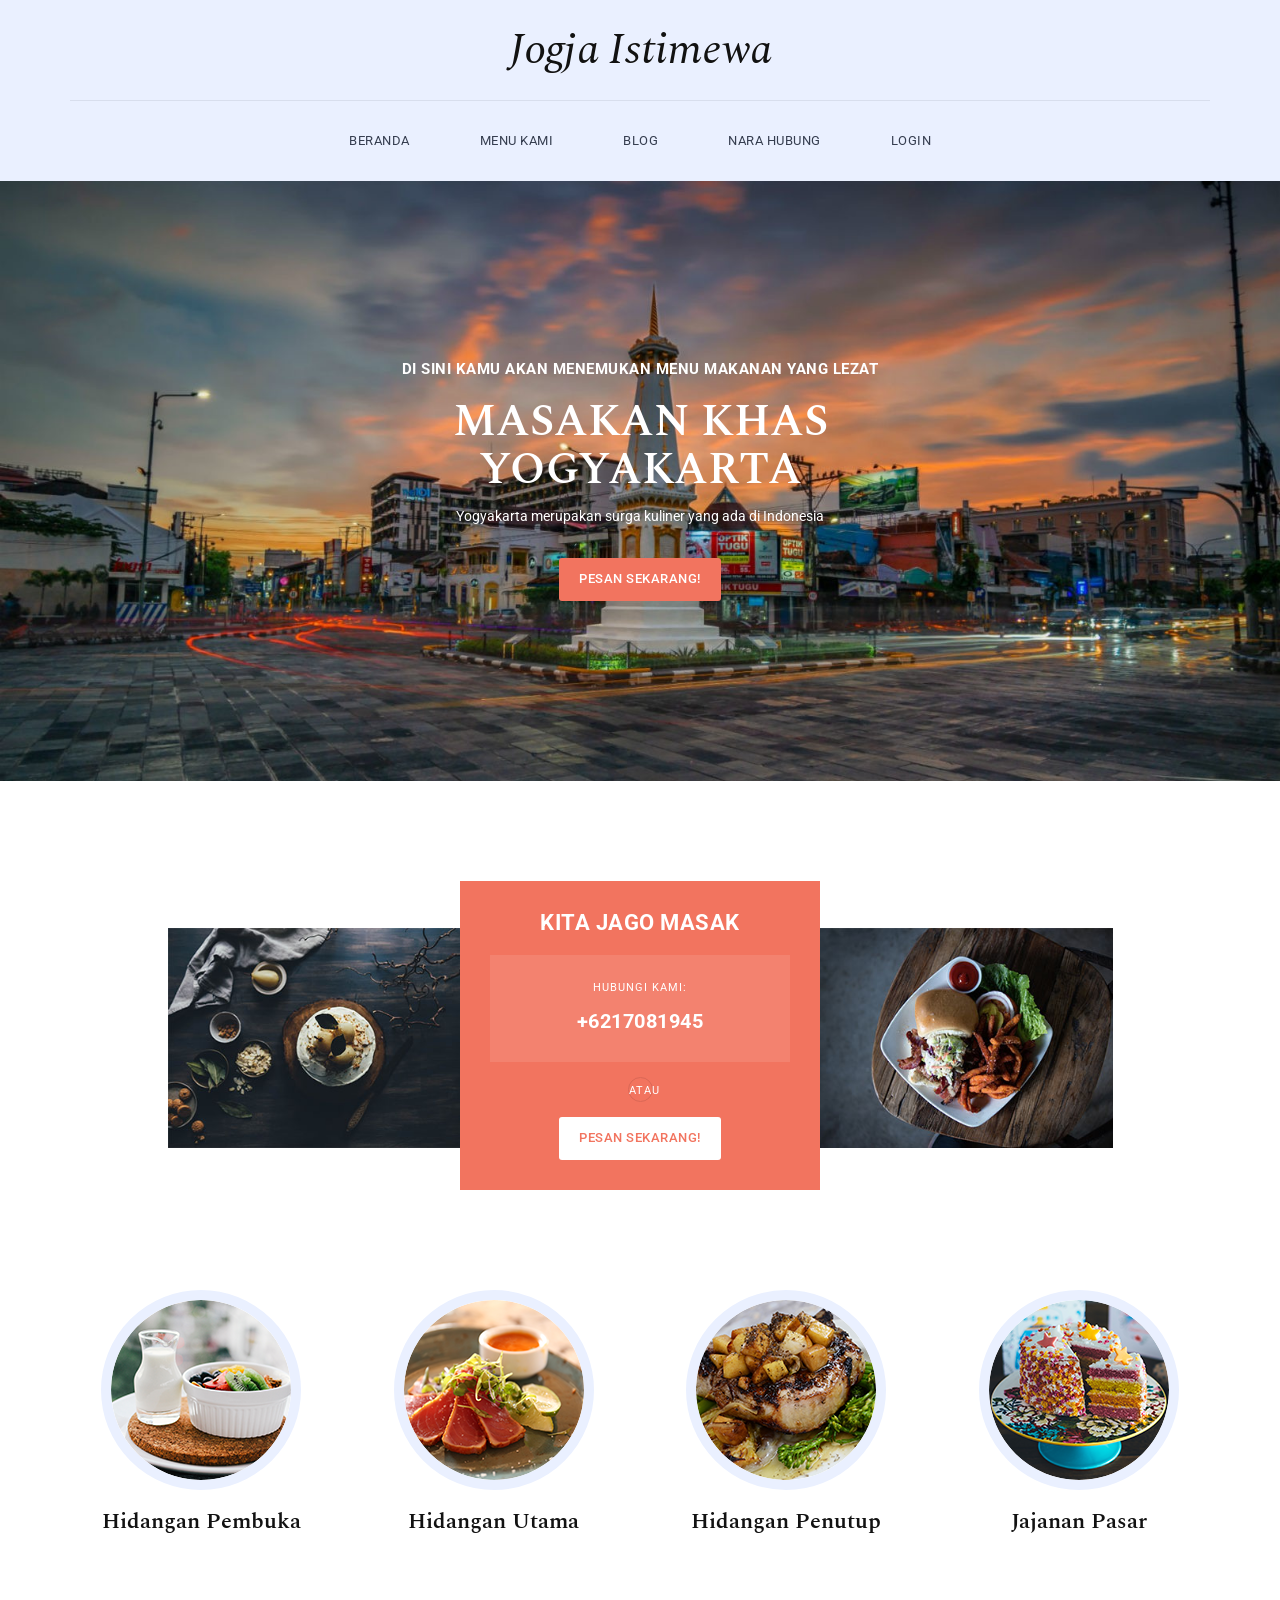
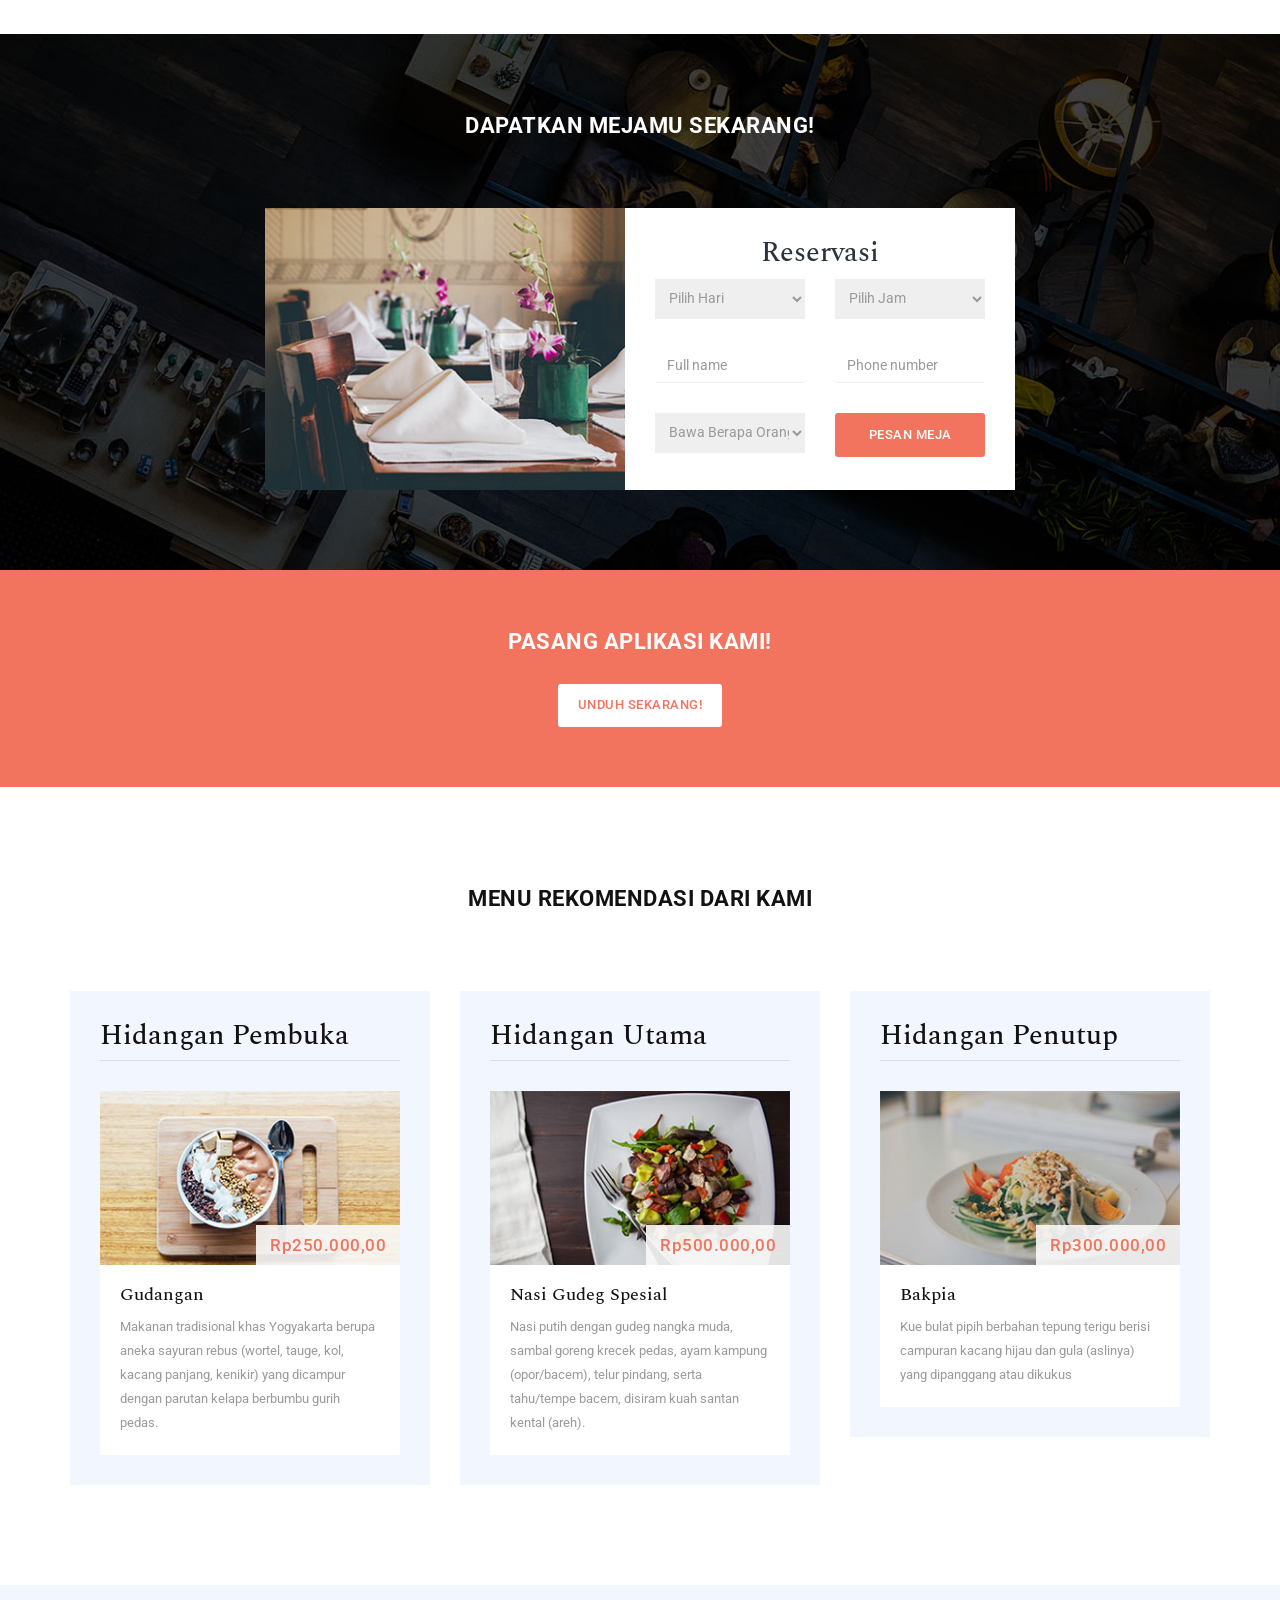
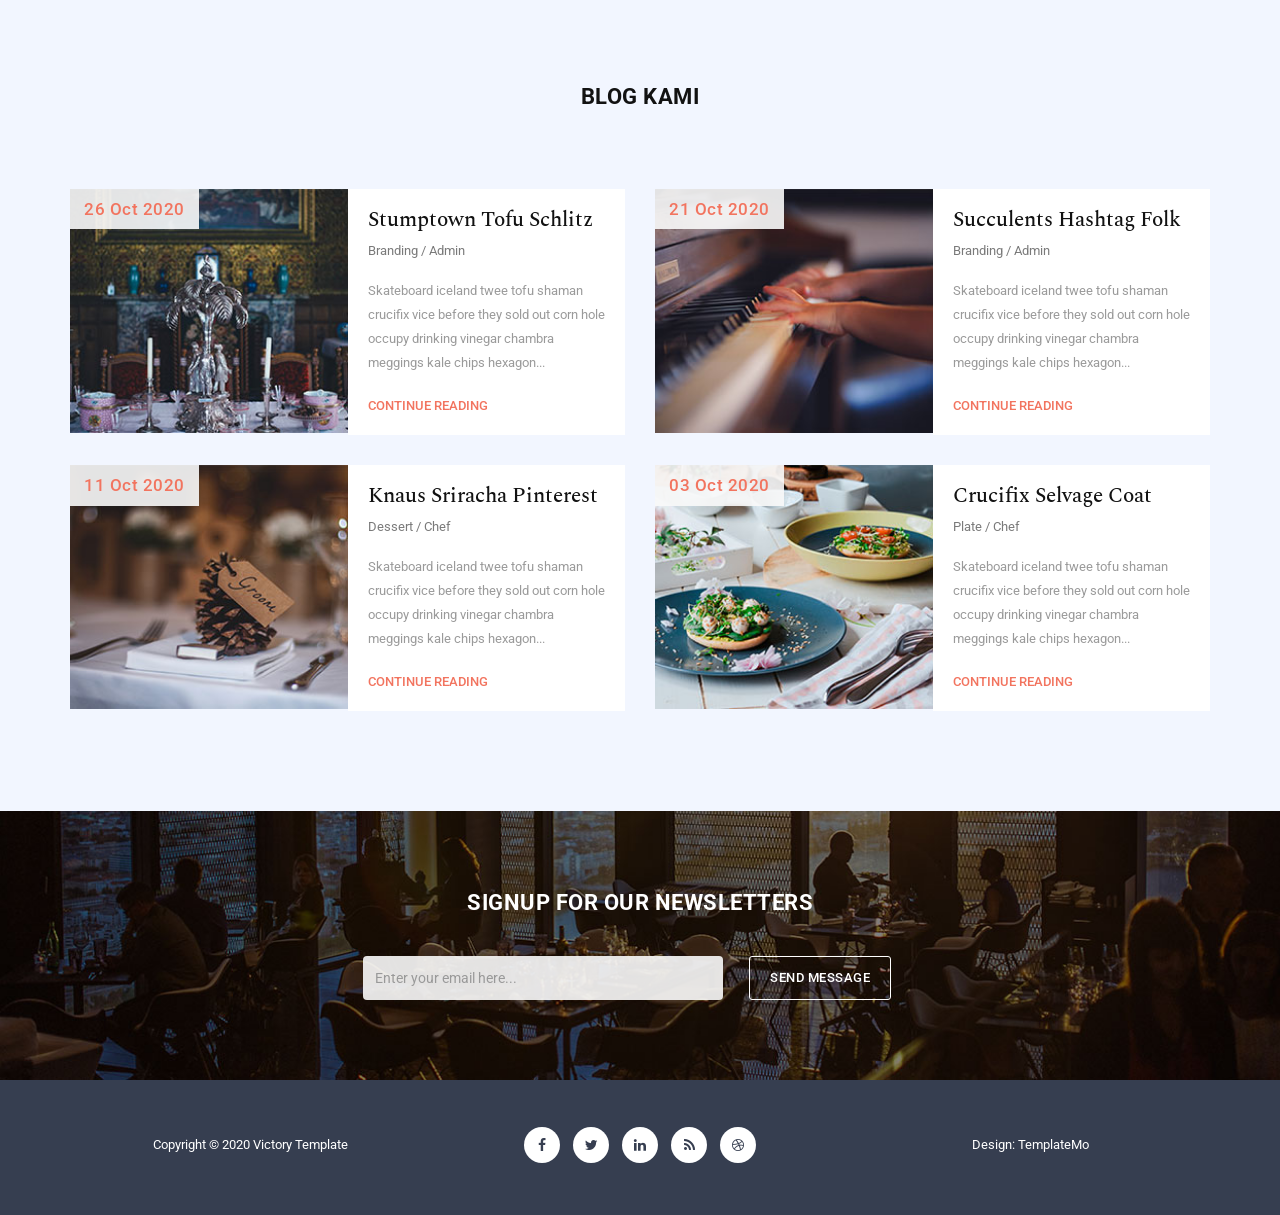
==== commit 94e221bf: "Update index.html" ====
--- a/index.html
+++ b/index.html
@@ -40,17 +40,17 @@
                 </div>
                 <!--/.navbar-header-->
                 <div id="main-nav" class="collapse navbar-collapse">
-                    <ul class="nav navbar-nav">
-                        <li><a href="index.html">Beranda</a></li>
-                        <li><a href="menu.html">Menu Kami</a></li>
-                        <li><a href="blog.html">Blog</a></li>
-                        <li><a href="contact.html">Nara Hubung</a></li>
-                        <li class="login-item"><a href="#" class="btn-login">Login</a></li>
-                        <p id="userInfo">Belum login</p>
-                
-                    <div id="authArea">
-                    <button onclick="goLogin()" class="nav-cta">Login</button>
-                </div>
+  <ul class="nav navbar-nav">
+    <li><a href="index.html">Beranda</a></li>
+    <li><a href="menu.html">Menu Kami</a></li>
+    <li><a href="blog.html">Blog</a></li>
+    <li><a href="contact.html">Nara Hubung</a></li>
+    
+    <li class="login-item">
+      <a href="login.html" class="nav-cta">Login</a>
+    </li>
+  </ul>
+</div>
                     </ul>
                         
                 <!--/.navbar-collapse-->
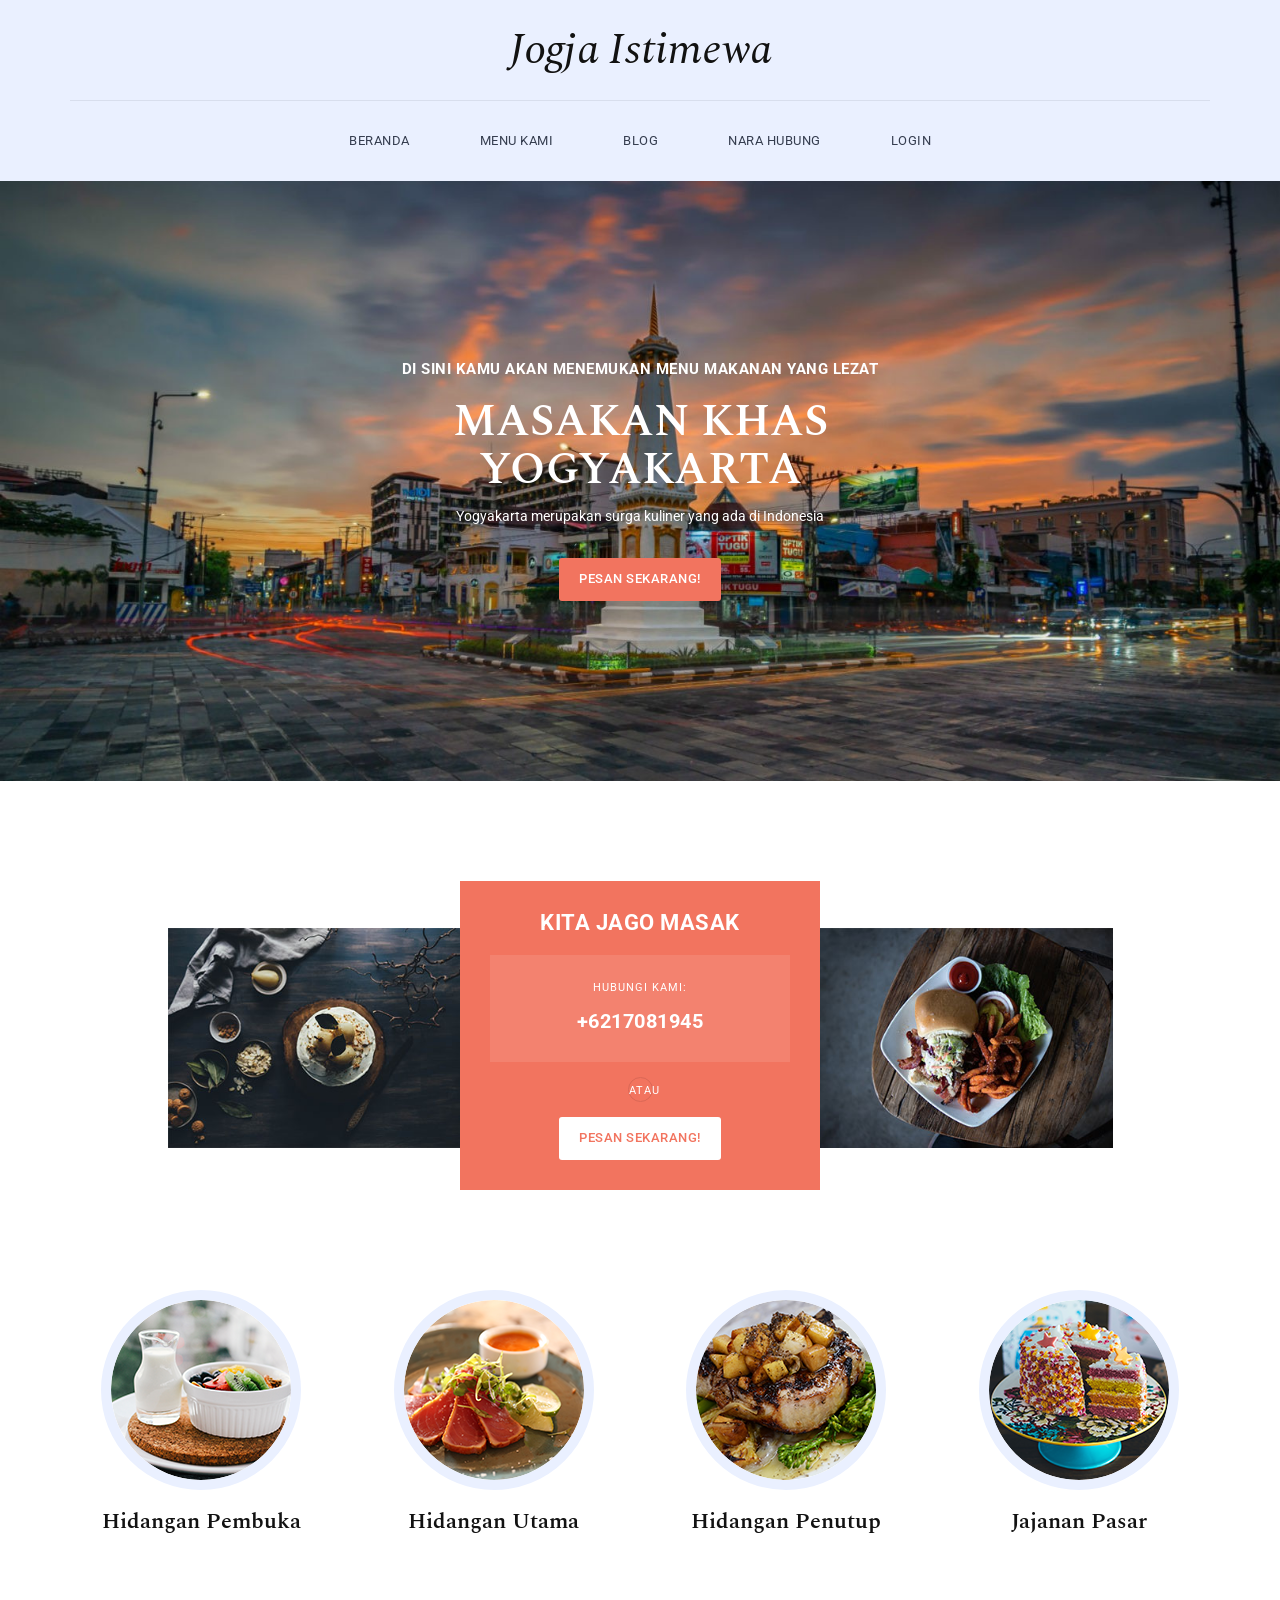
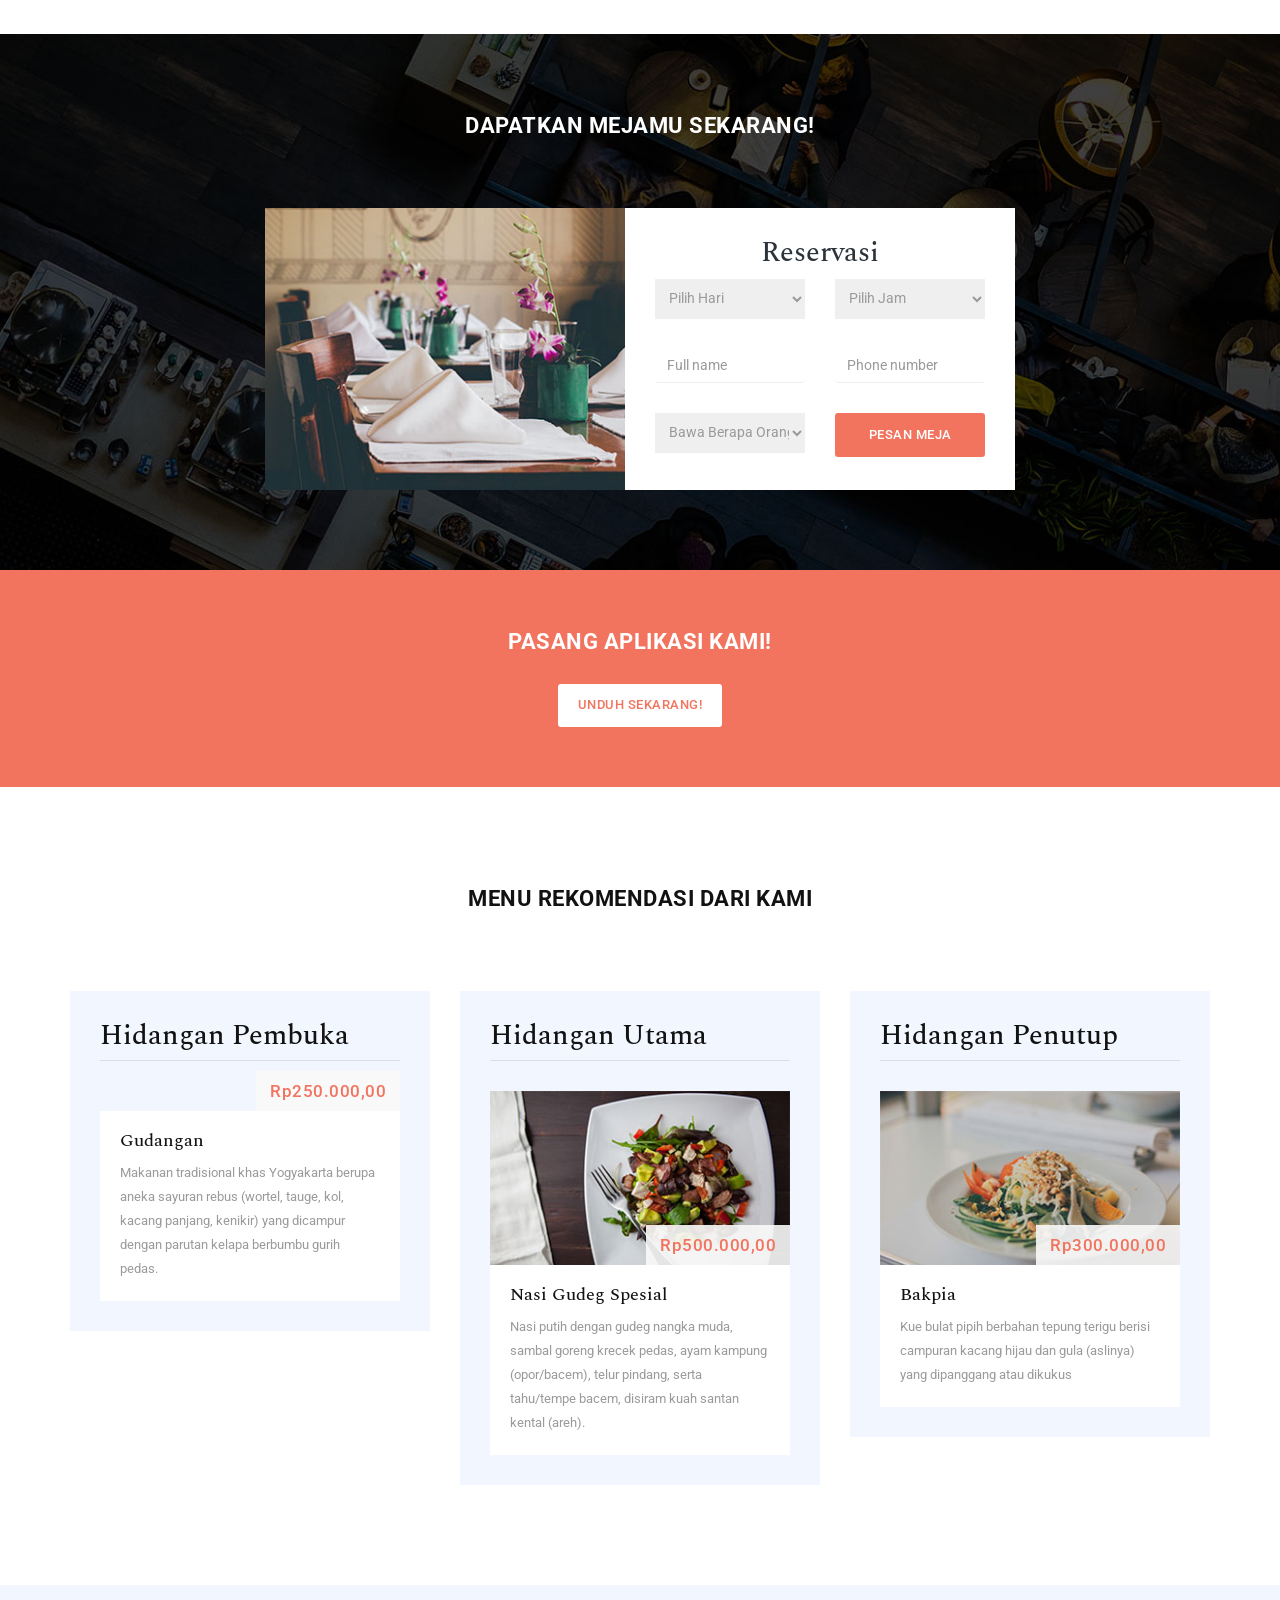
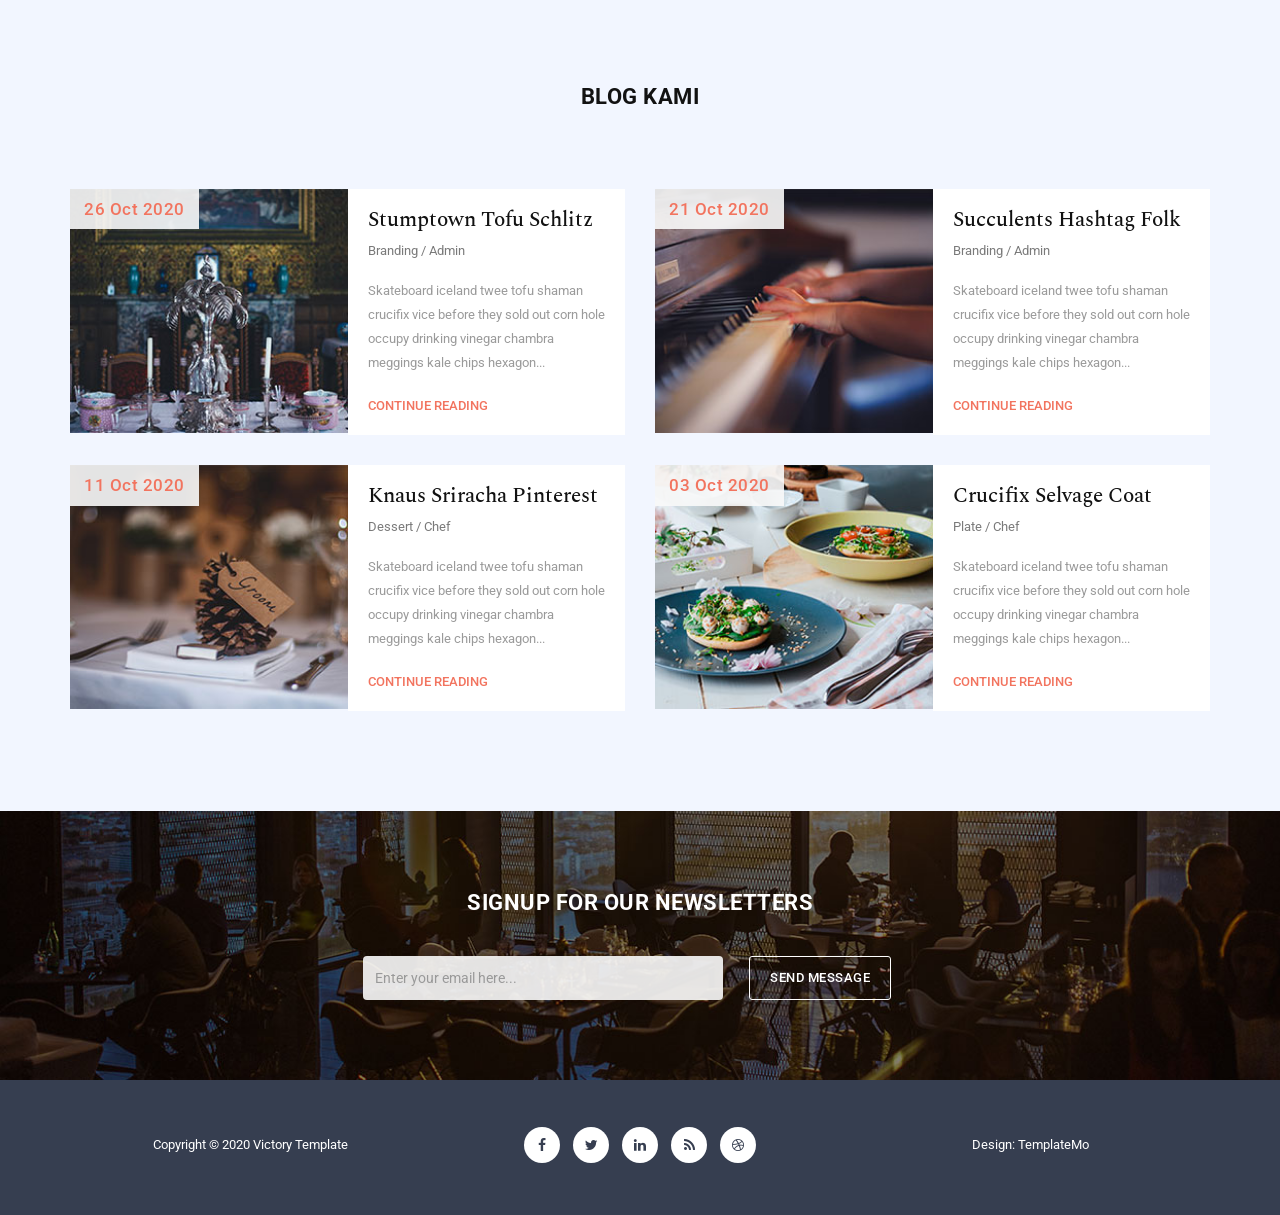
==== commit 9e938bf5: "Update index.html" ====
--- a/index.html
+++ b/index.html
@@ -47,7 +47,7 @@
     <li><a href="contact.html">Nara Hubung</a></li>
     
     <li class="login-item">
-      <a href="login.html" class="nav-cta">Login</a>
+      <a href="login.html" class="nav-cta">login</a>
     </li>
   </ul>
 </div>
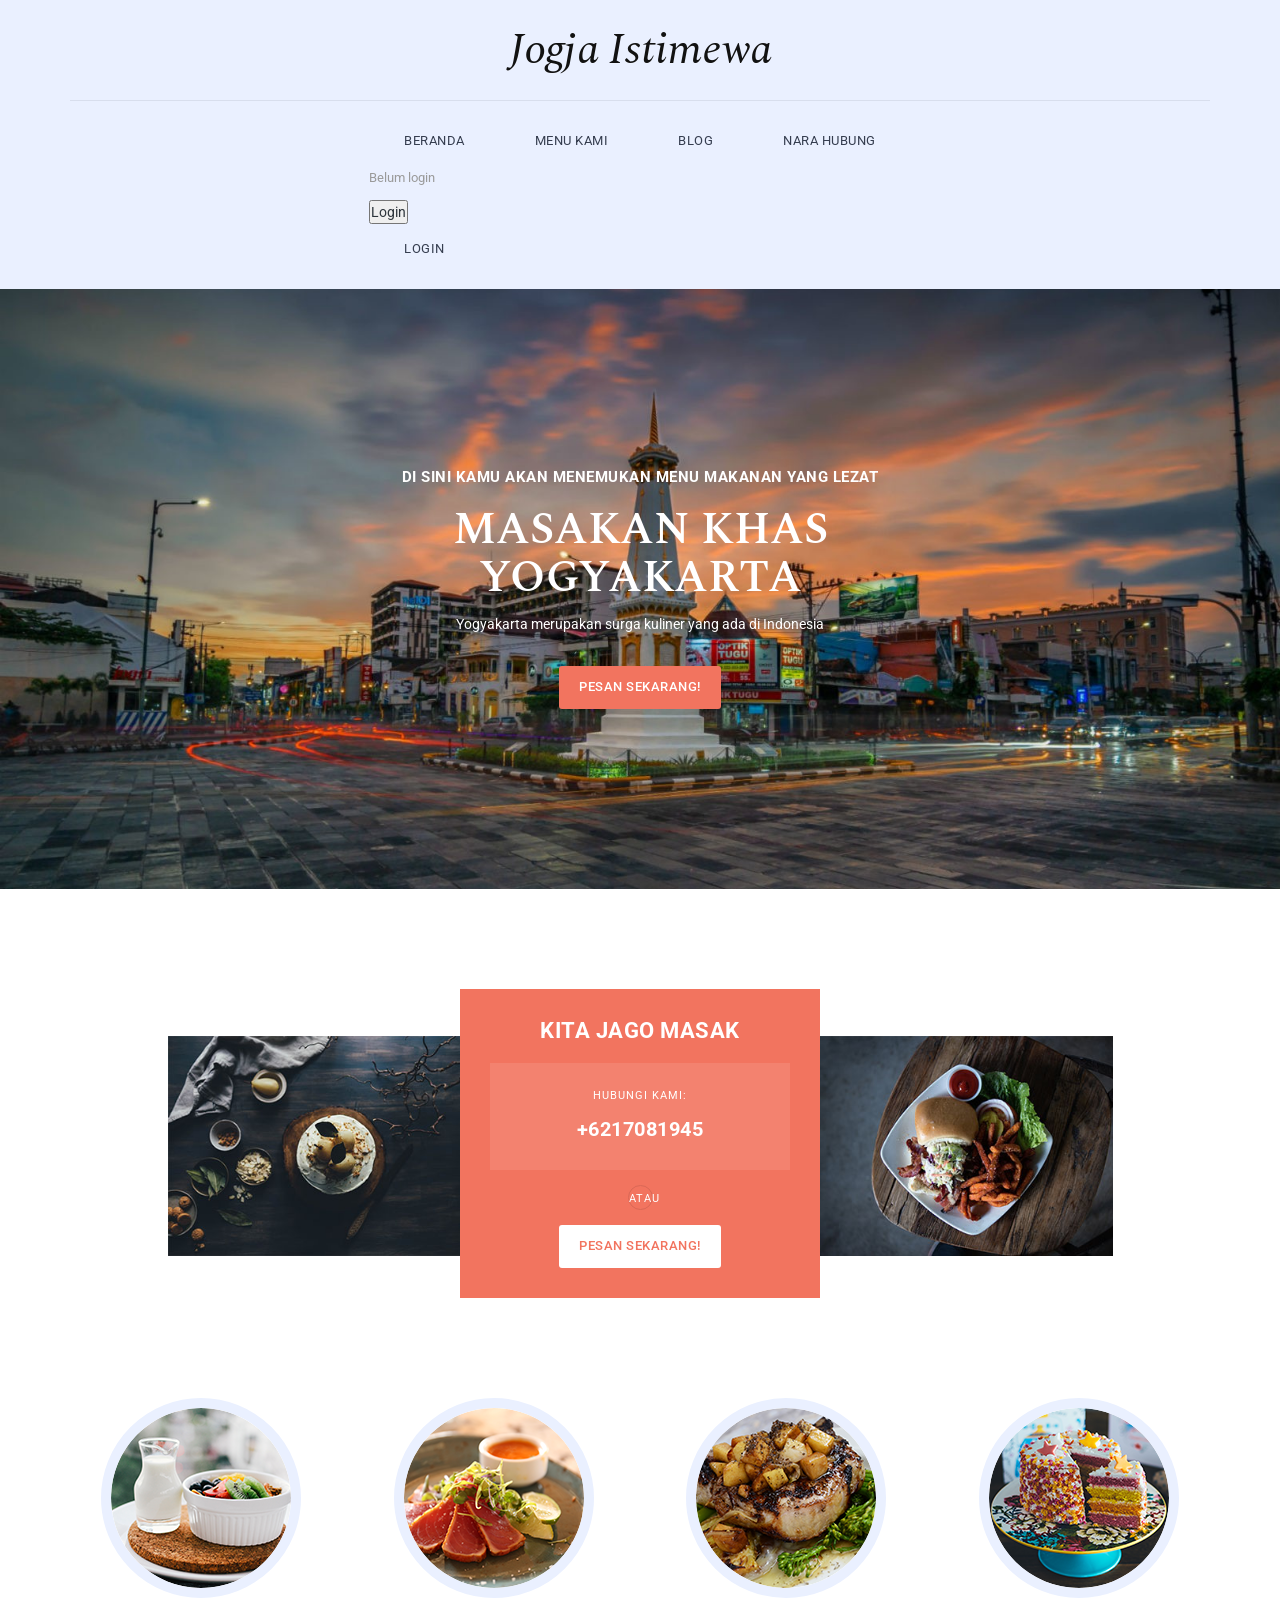
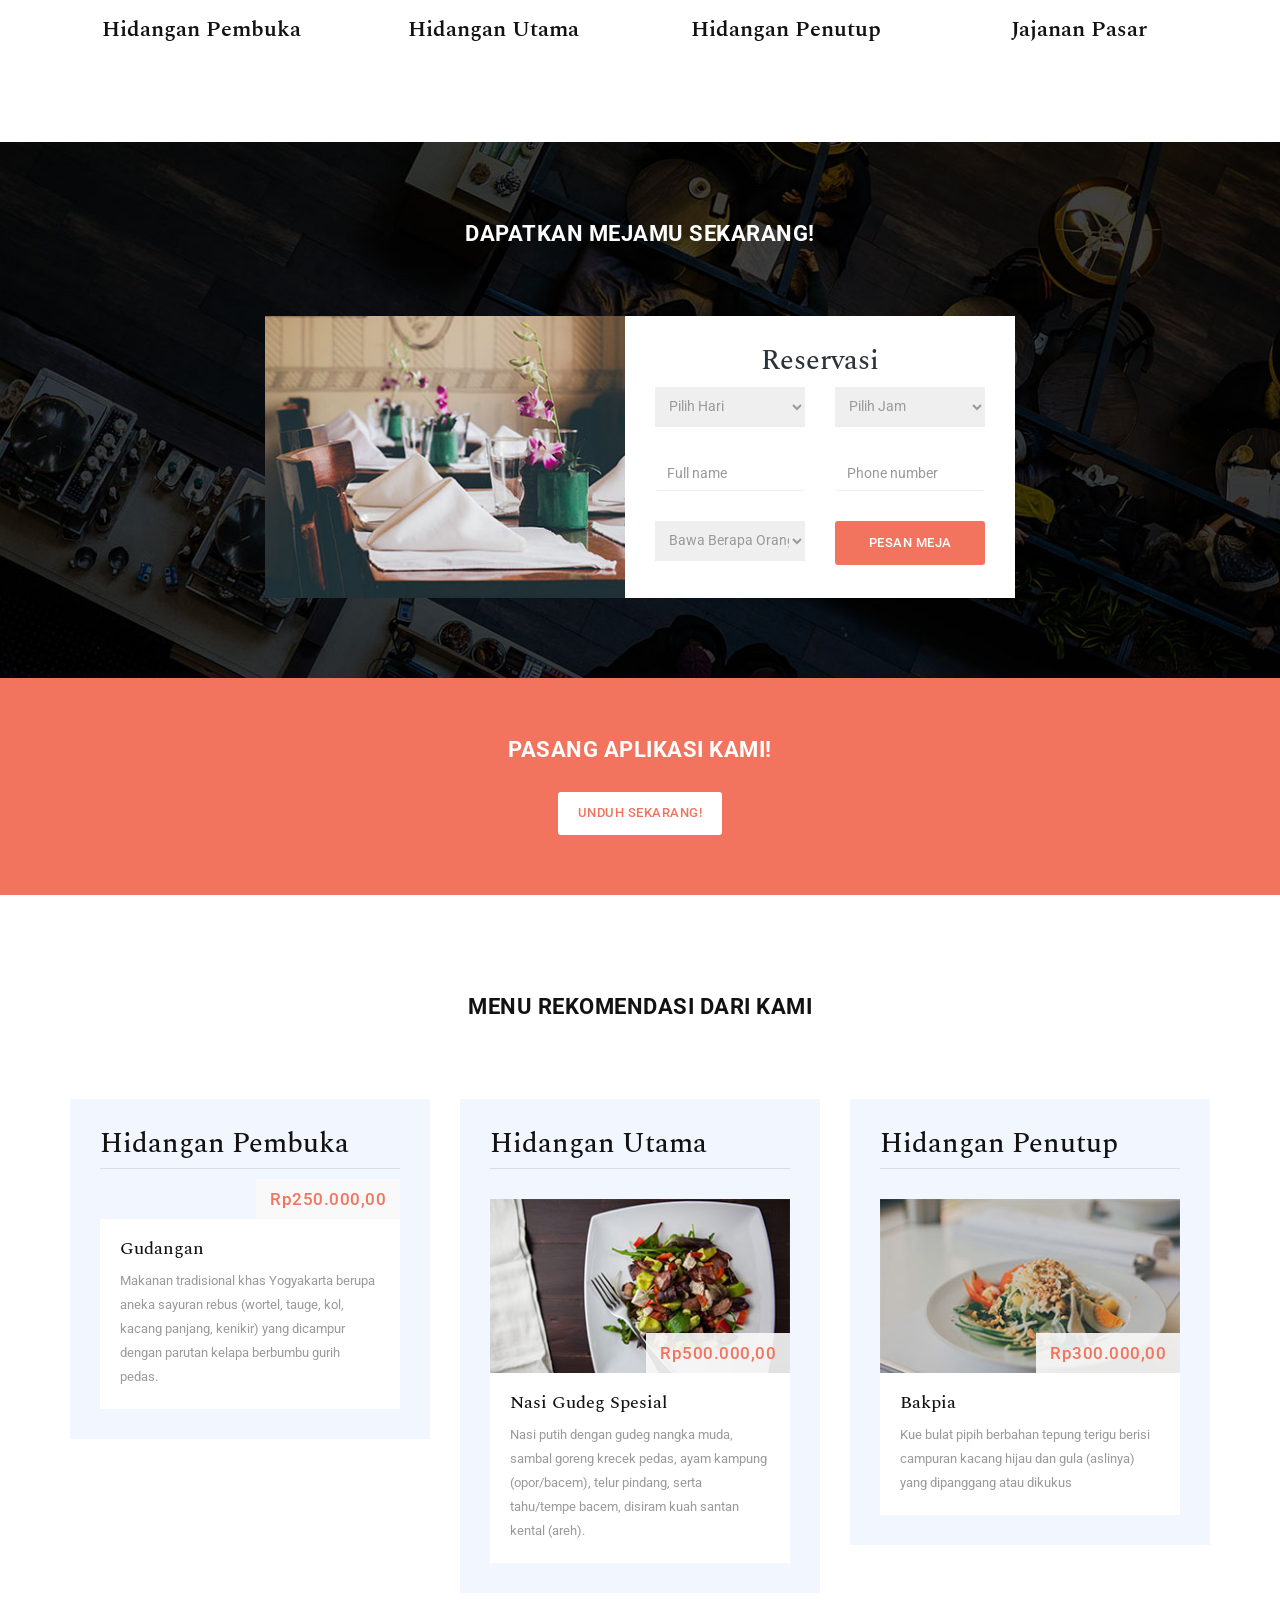
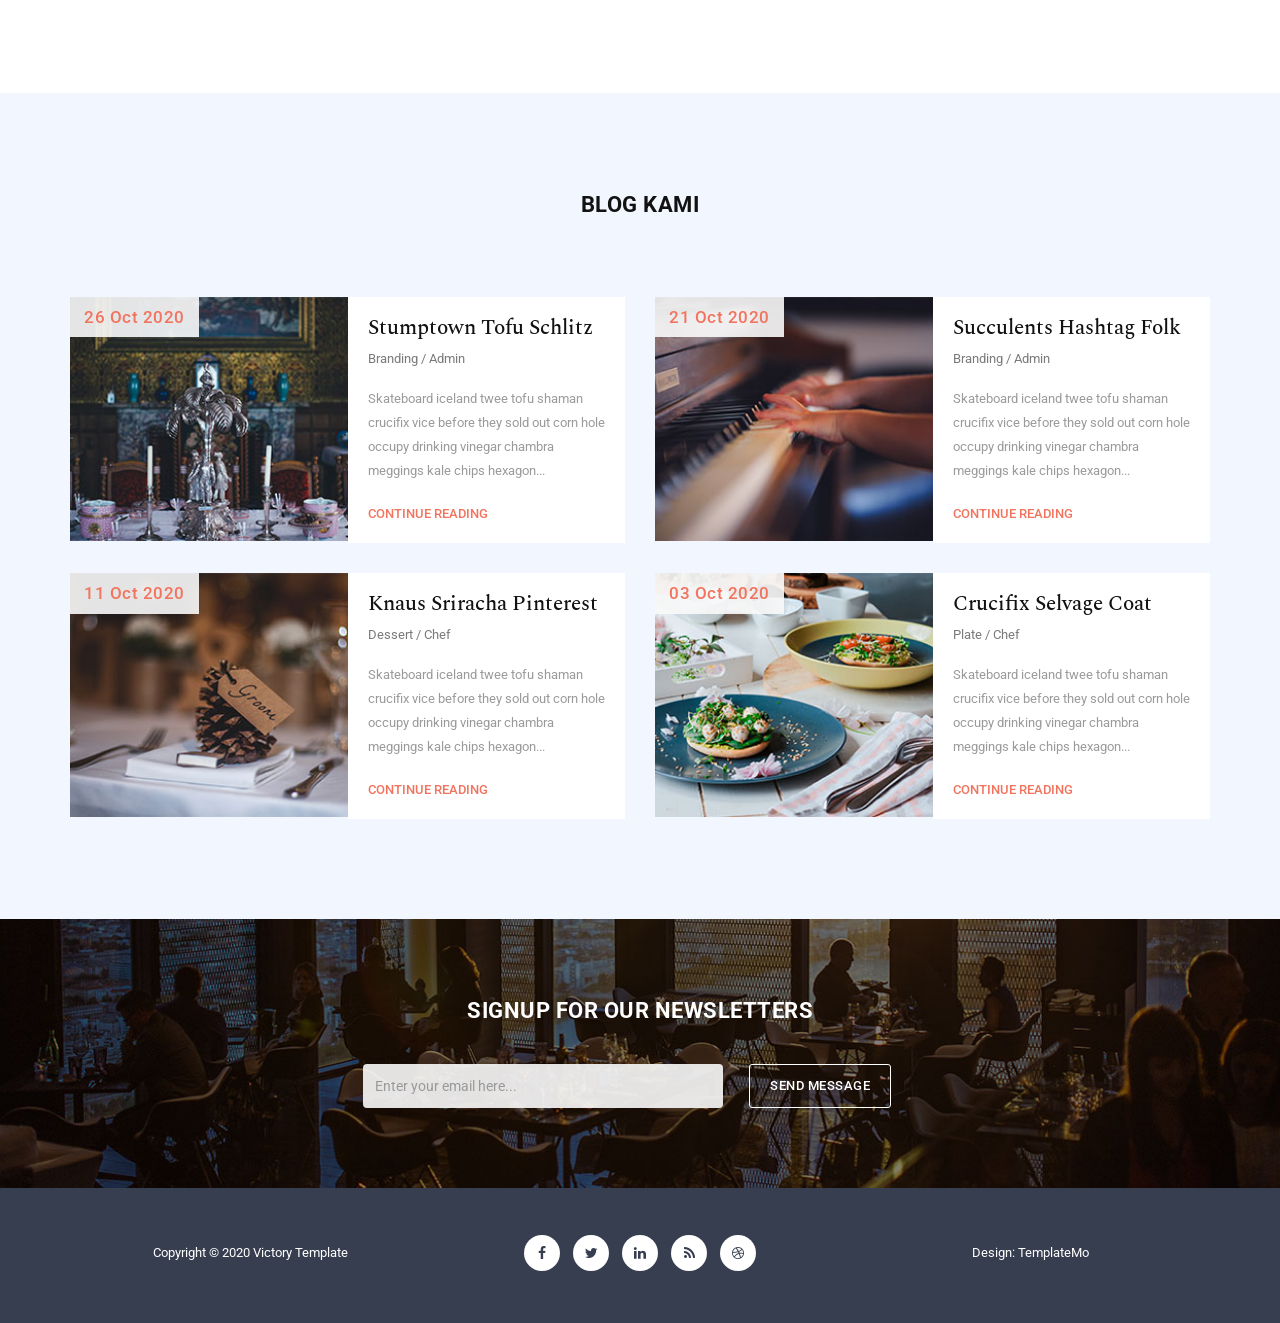
==== commit a2aa73c5: "Update index.html" ====
--- a/index.html
+++ b/index.html
@@ -45,6 +45,10 @@
     <li><a href="menu.html">Menu Kami</a></li>
     <li><a href="blog.html">Blog</a></li>
     <li><a href="contact.html">Nara Hubung</a></li>
+    <p id="userInfo">Belum login</p>
+<div id="authAea">
+    <button onclick="goLogin()" class="nav-cta">Login</button>
+</div>
     
     <li class="login-item">
       <a href="login.html" class="nav-cta">login</a>
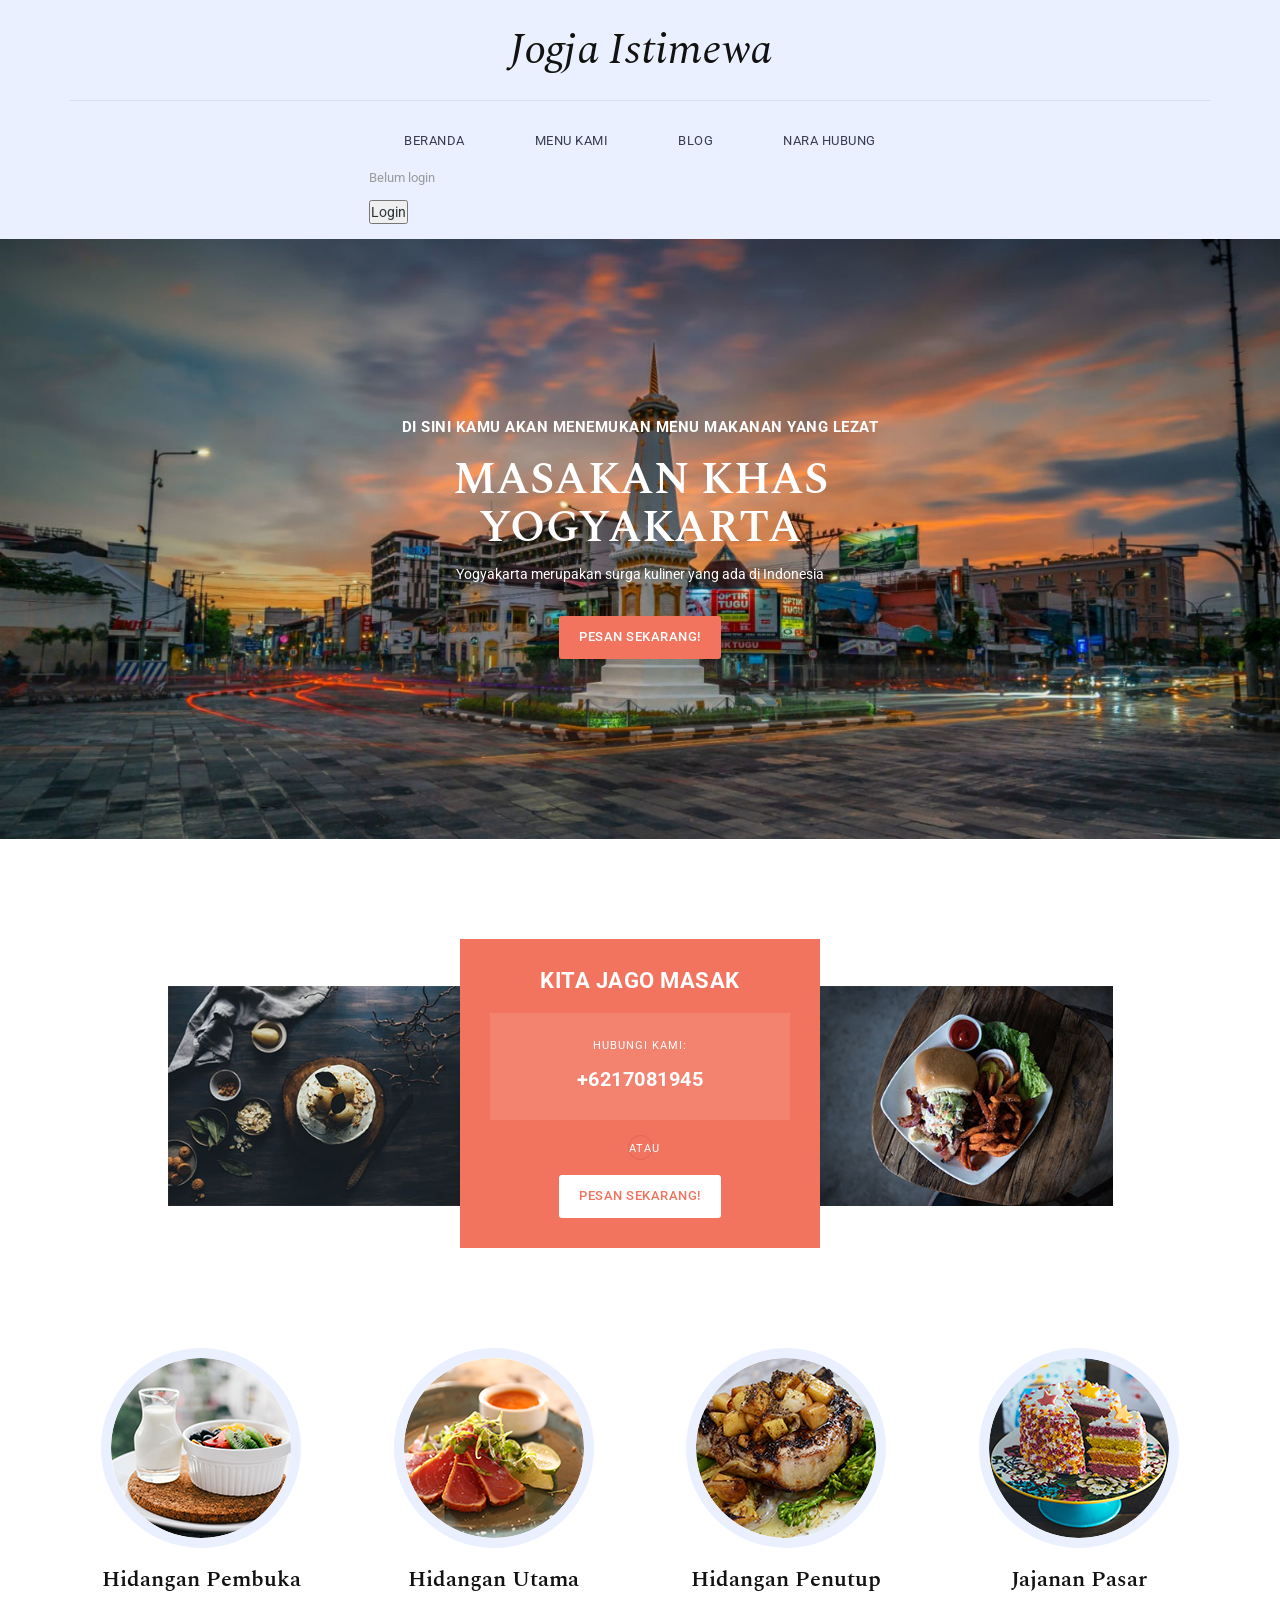
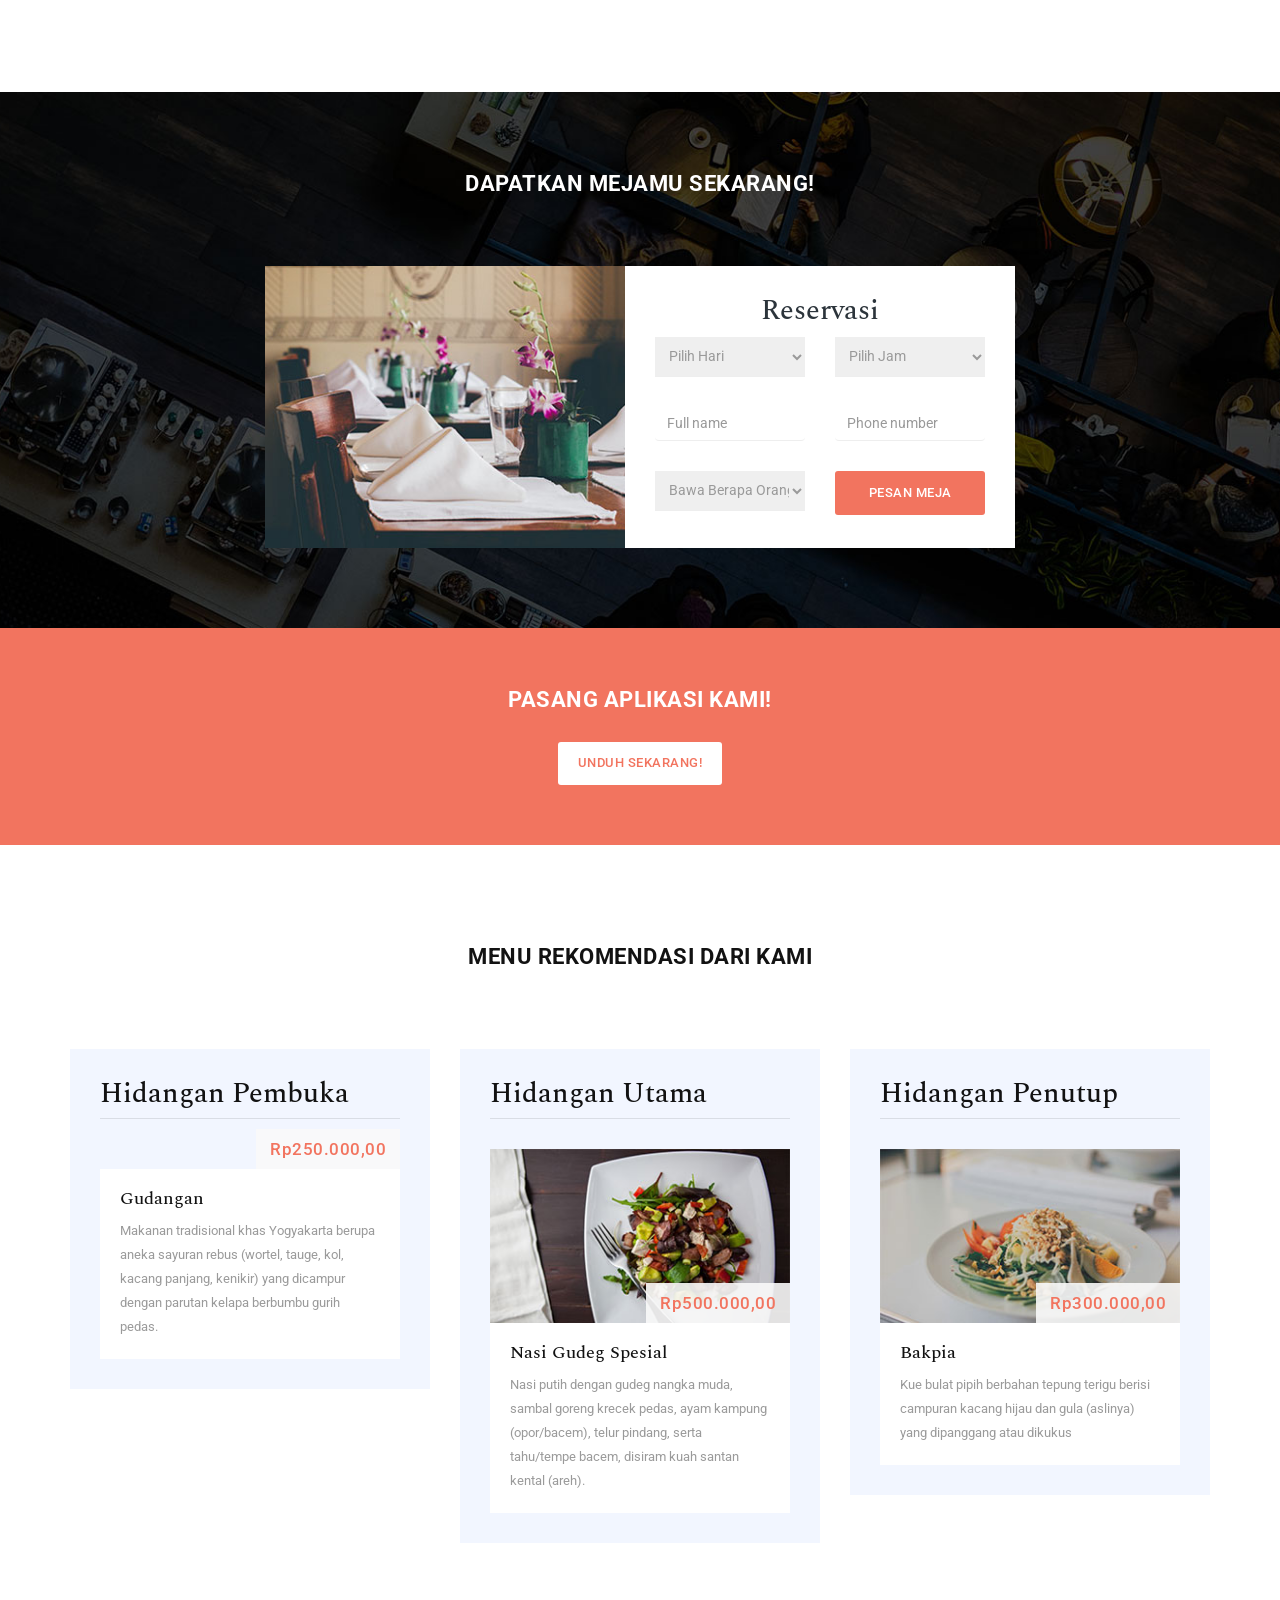
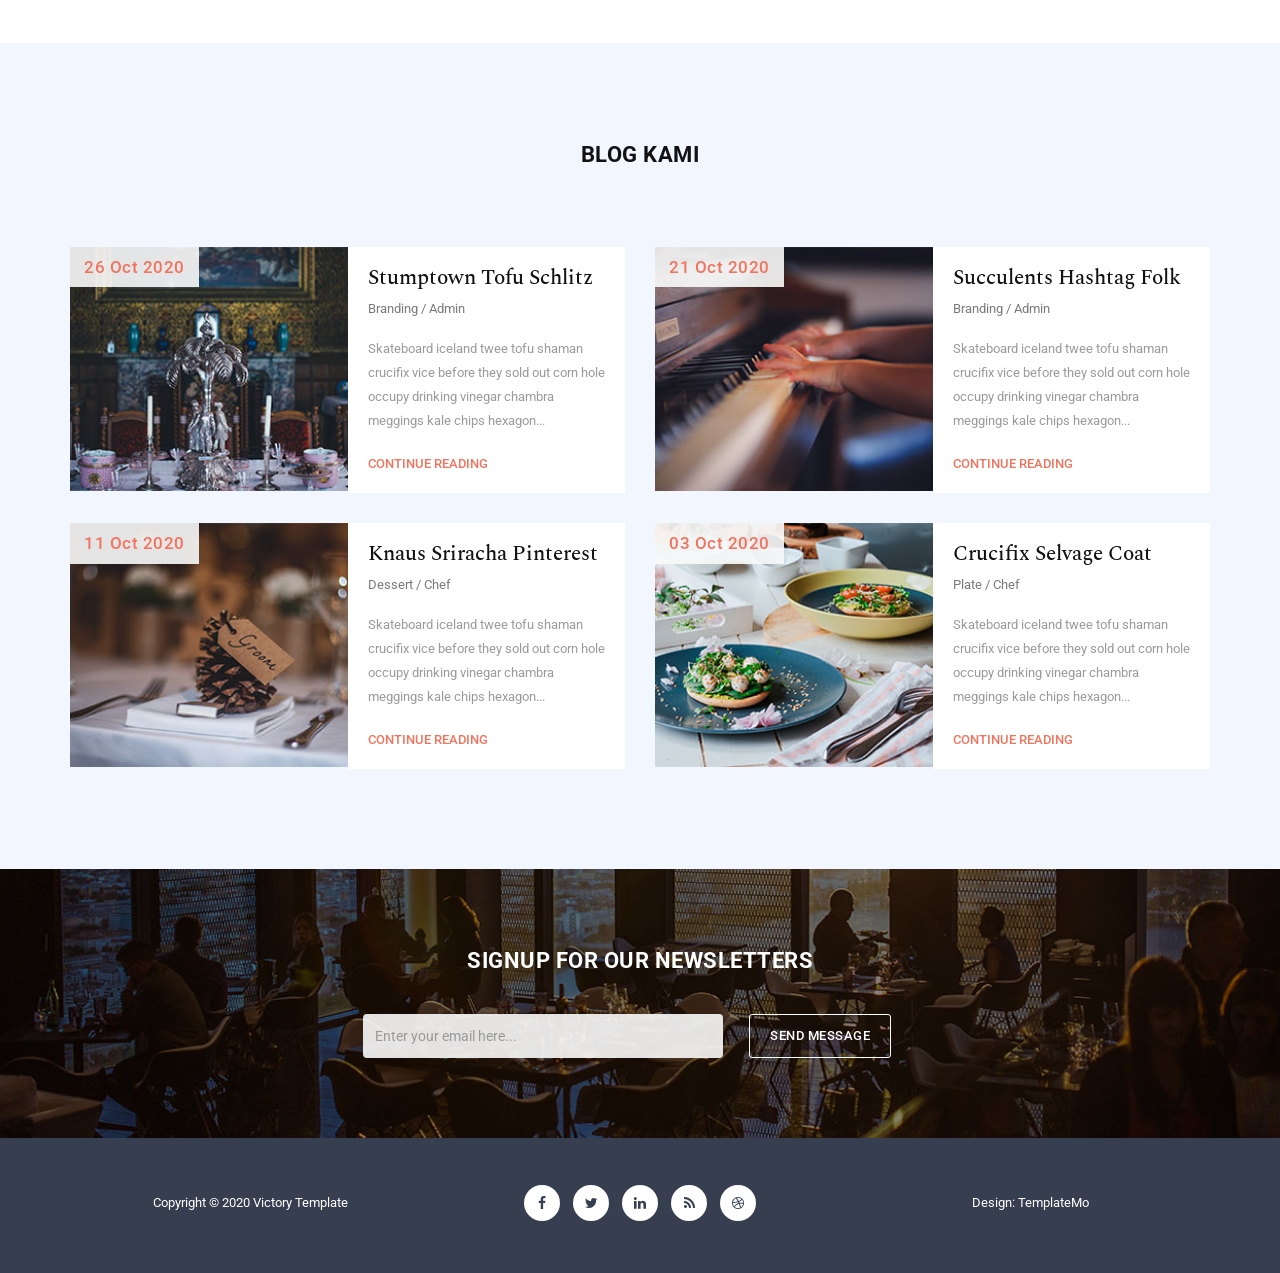
==== commit ce4c2c17: "Update index.html" ====
--- a/index.html
+++ b/index.html
@@ -49,10 +49,6 @@
 <div id="authAea">
     <button onclick="goLogin()" class="nav-cta">Login</button>
 </div>
-    
-    <li class="login-item">
-      <a href="login.html" class="nav-cta">login</a>
-    </li>
   </ul>
 </div>
                     </ul>
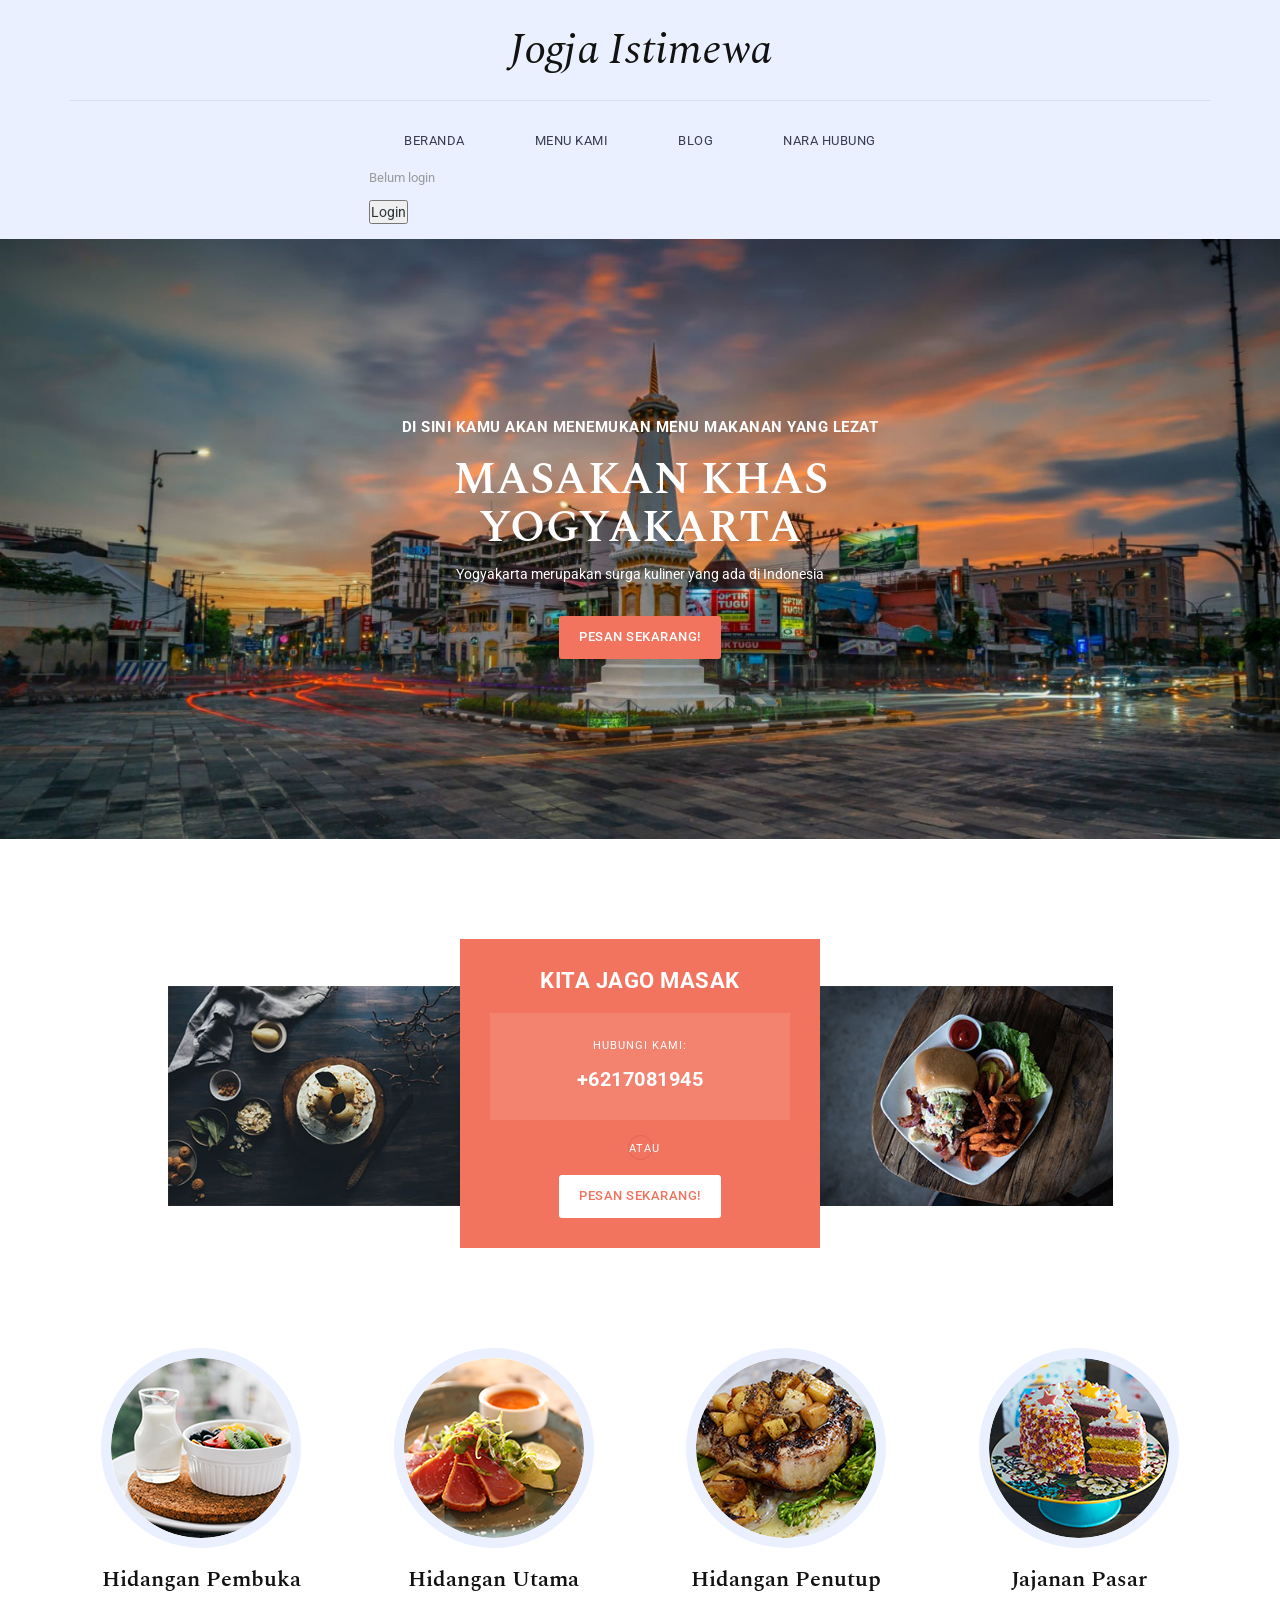
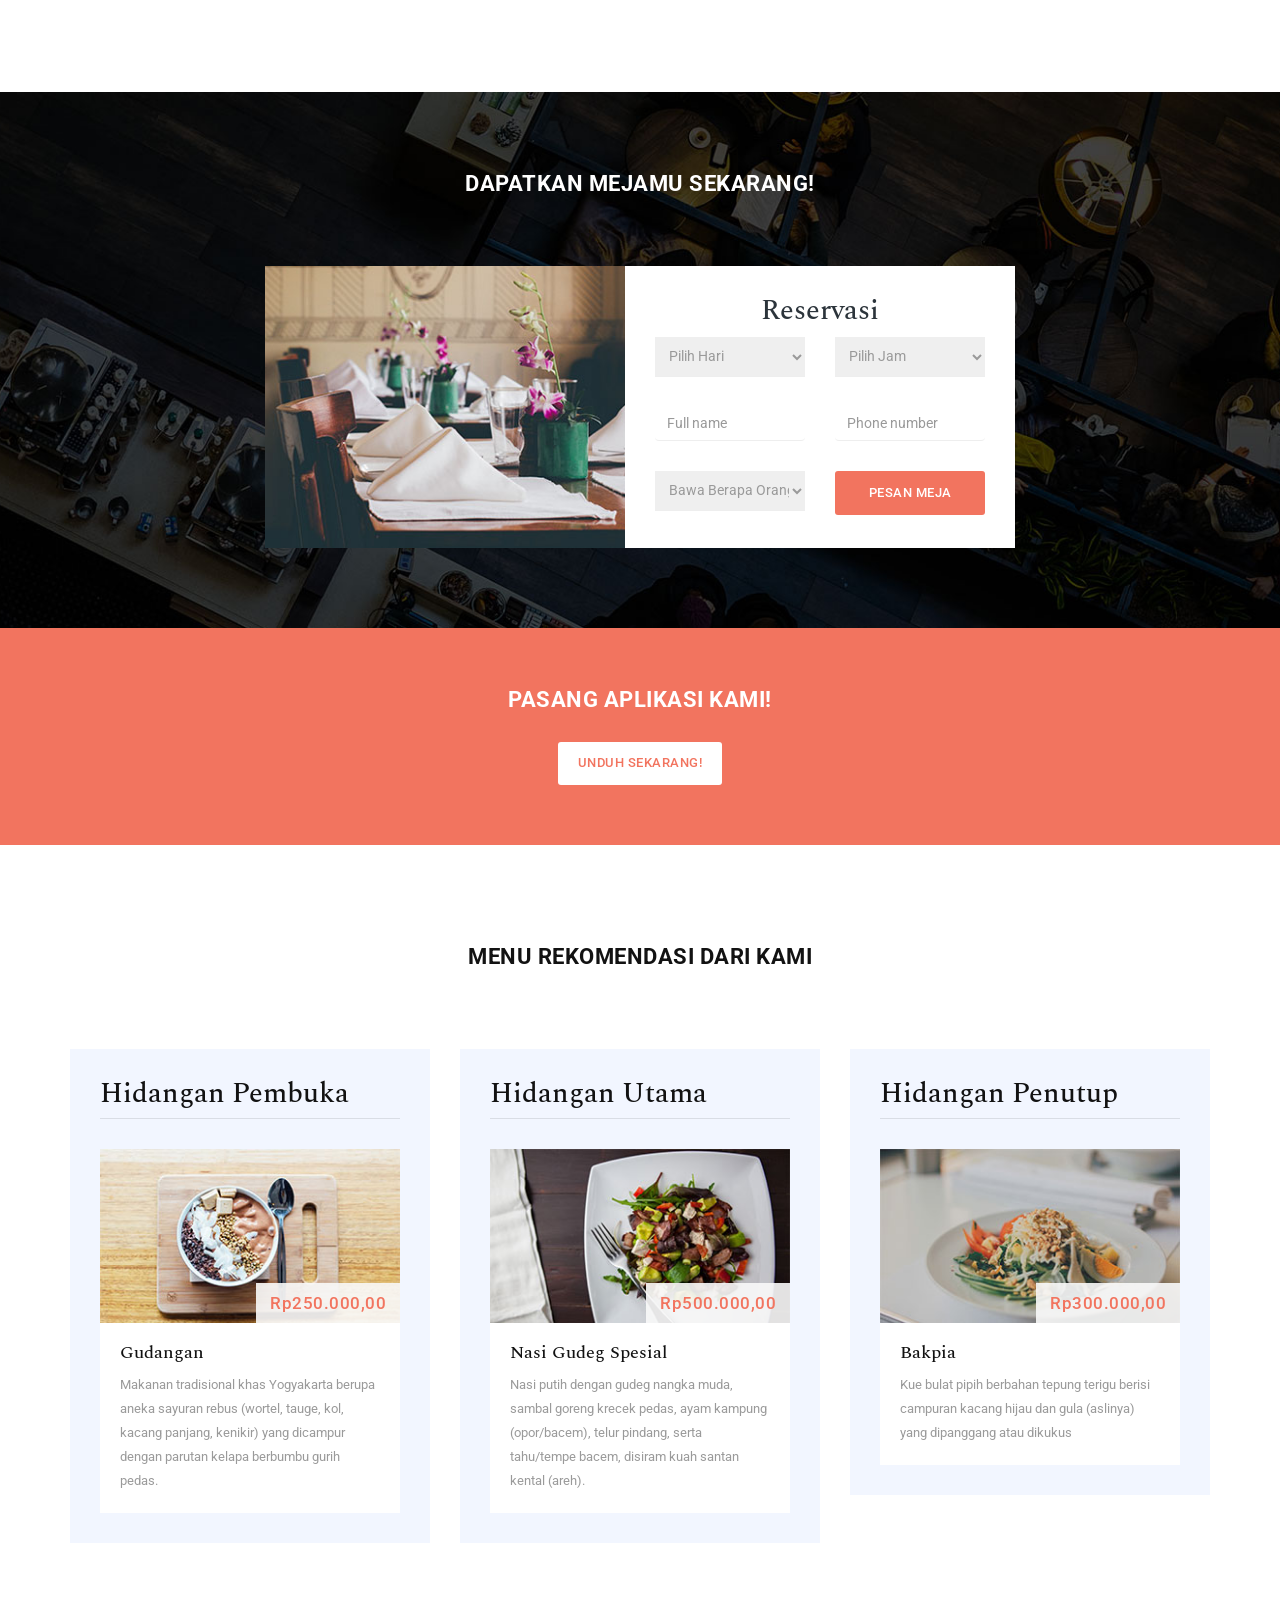
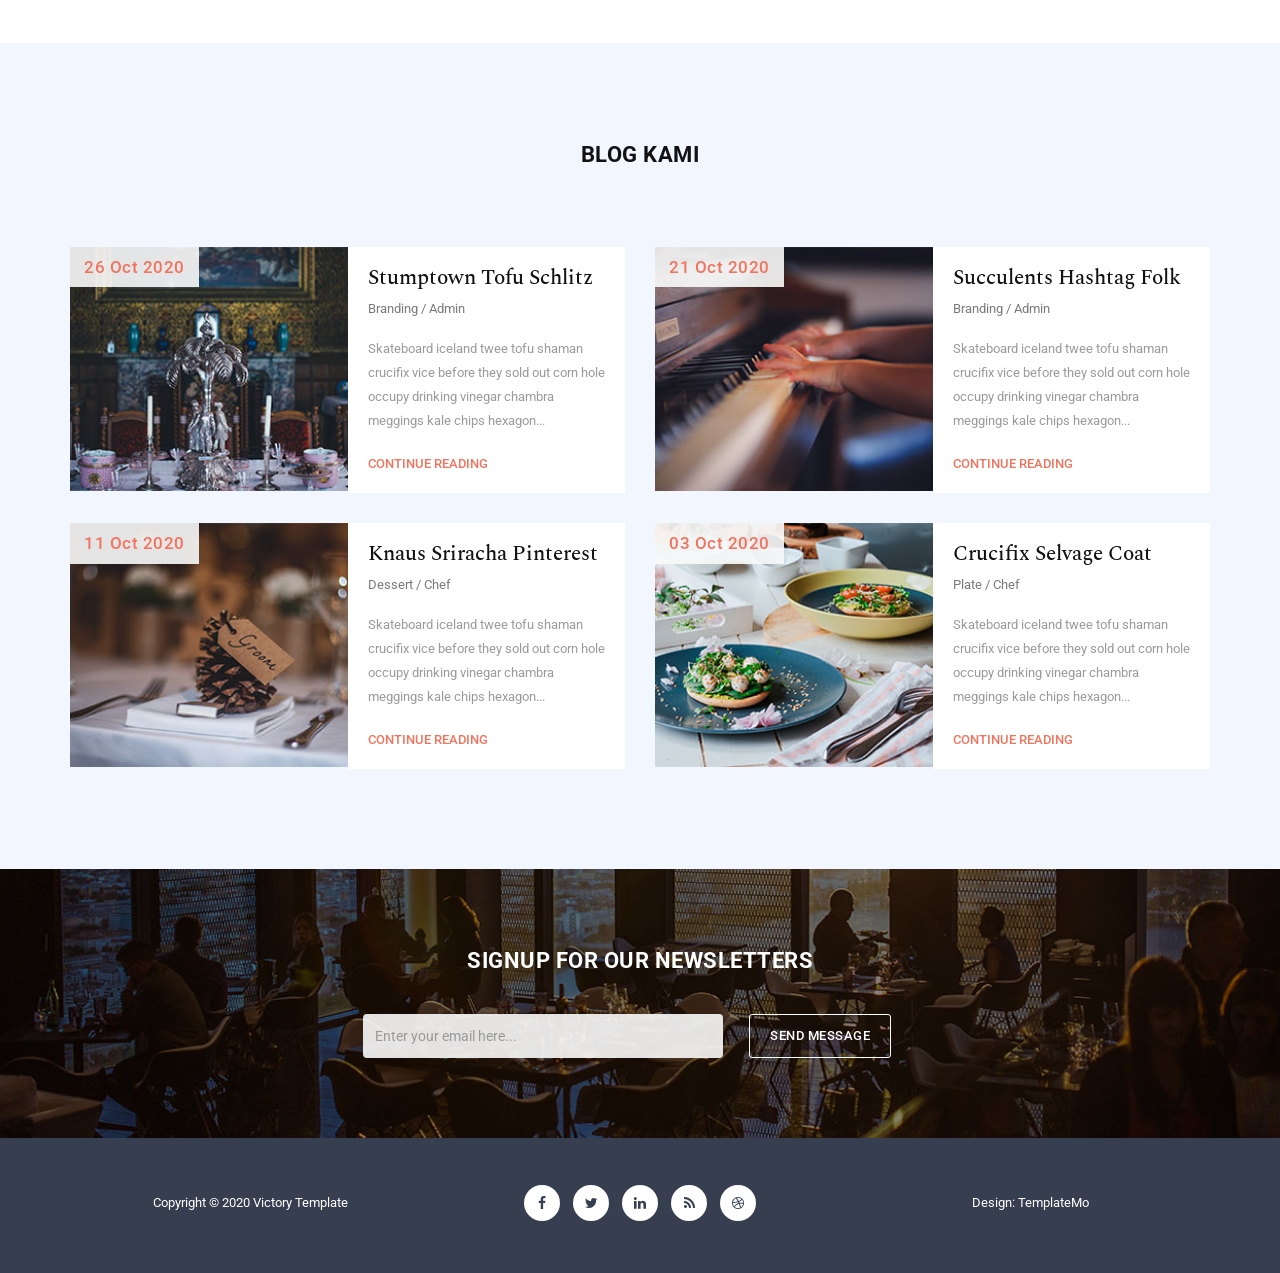
==== commit ae254dce: "Update index.html" ====
--- a/index.html
+++ b/index.html
@@ -464,6 +464,7 @@
         };
     }
     </script>
+    <script src="tamplatemo-maison-doree.js"></script>
     <script src="login/js/welcome.js"></script>
 </body>
 </html>
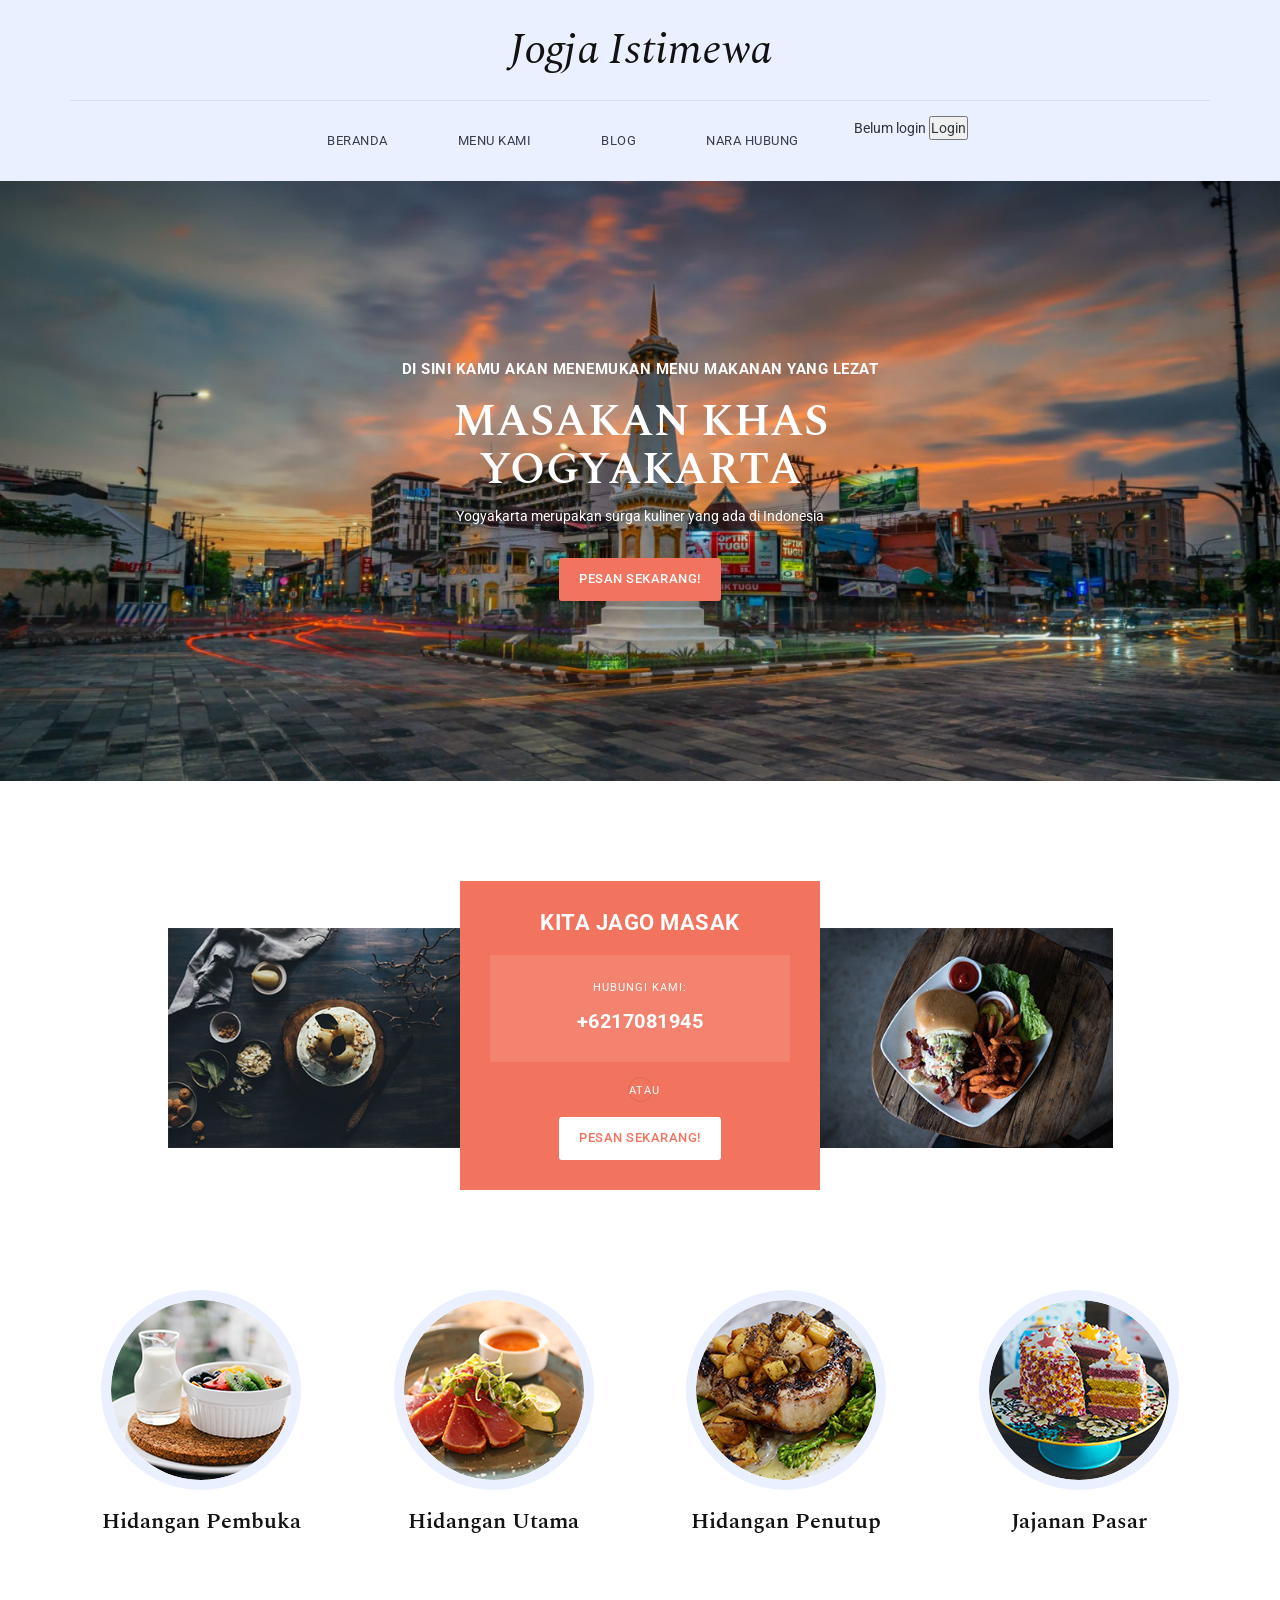
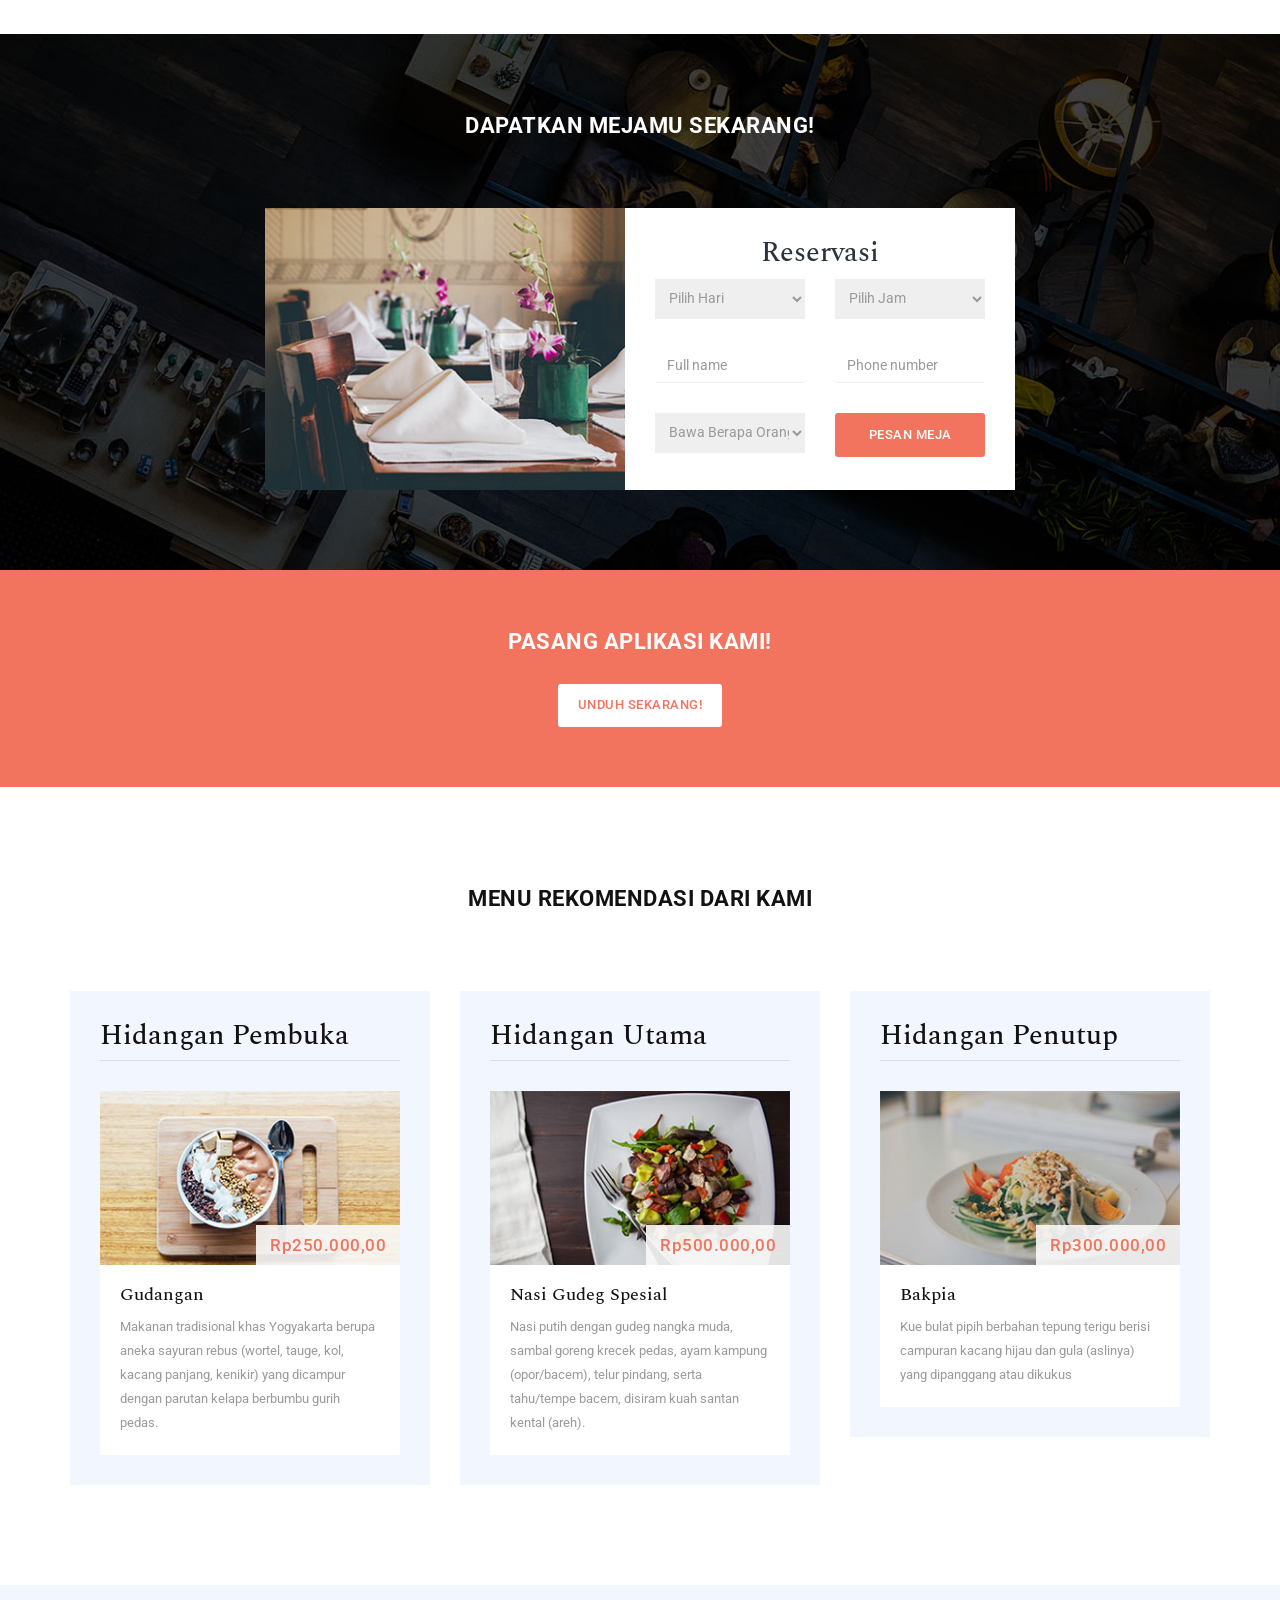
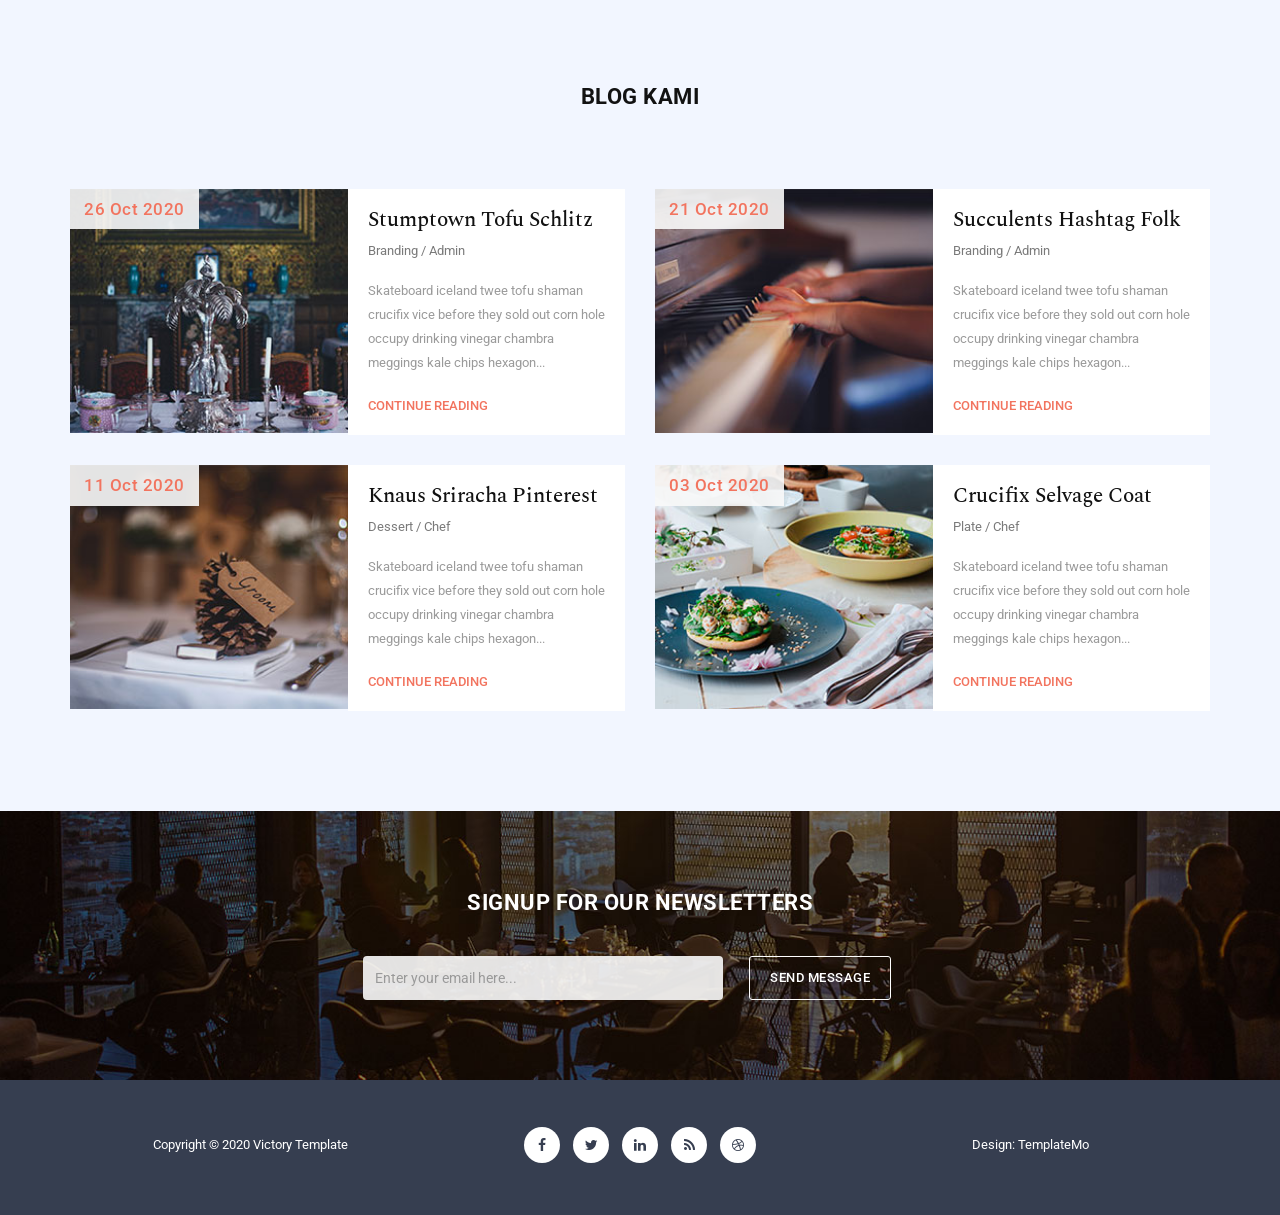
==== commit 14a96913: "Update index.html" ====
--- a/index.html
+++ b/index.html
@@ -45,12 +45,12 @@
     <li><a href="menu.html">Menu Kami</a></li>
     <li><a href="blog.html">Blog</a></li>
     <li><a href="contact.html">Nara Hubung</a></li>
-    <p id="userInfo">Belum login</p>
-<div id="authAea">
-    <button onclick="goLogin()" class="nav-cta">Login</button>
-</div>
-  </ul>
-</div>
+			<li class="nav-item user-section">
+				<span id="userInfo" class="userinfo">Belum login</span>
+				<button id="authBtn" onclick="goLogin()" class="login-btn">
+					Masuk
+				</button>
+			</li>
                     </ul>
                         
                 <!--/.navbar-collapse-->
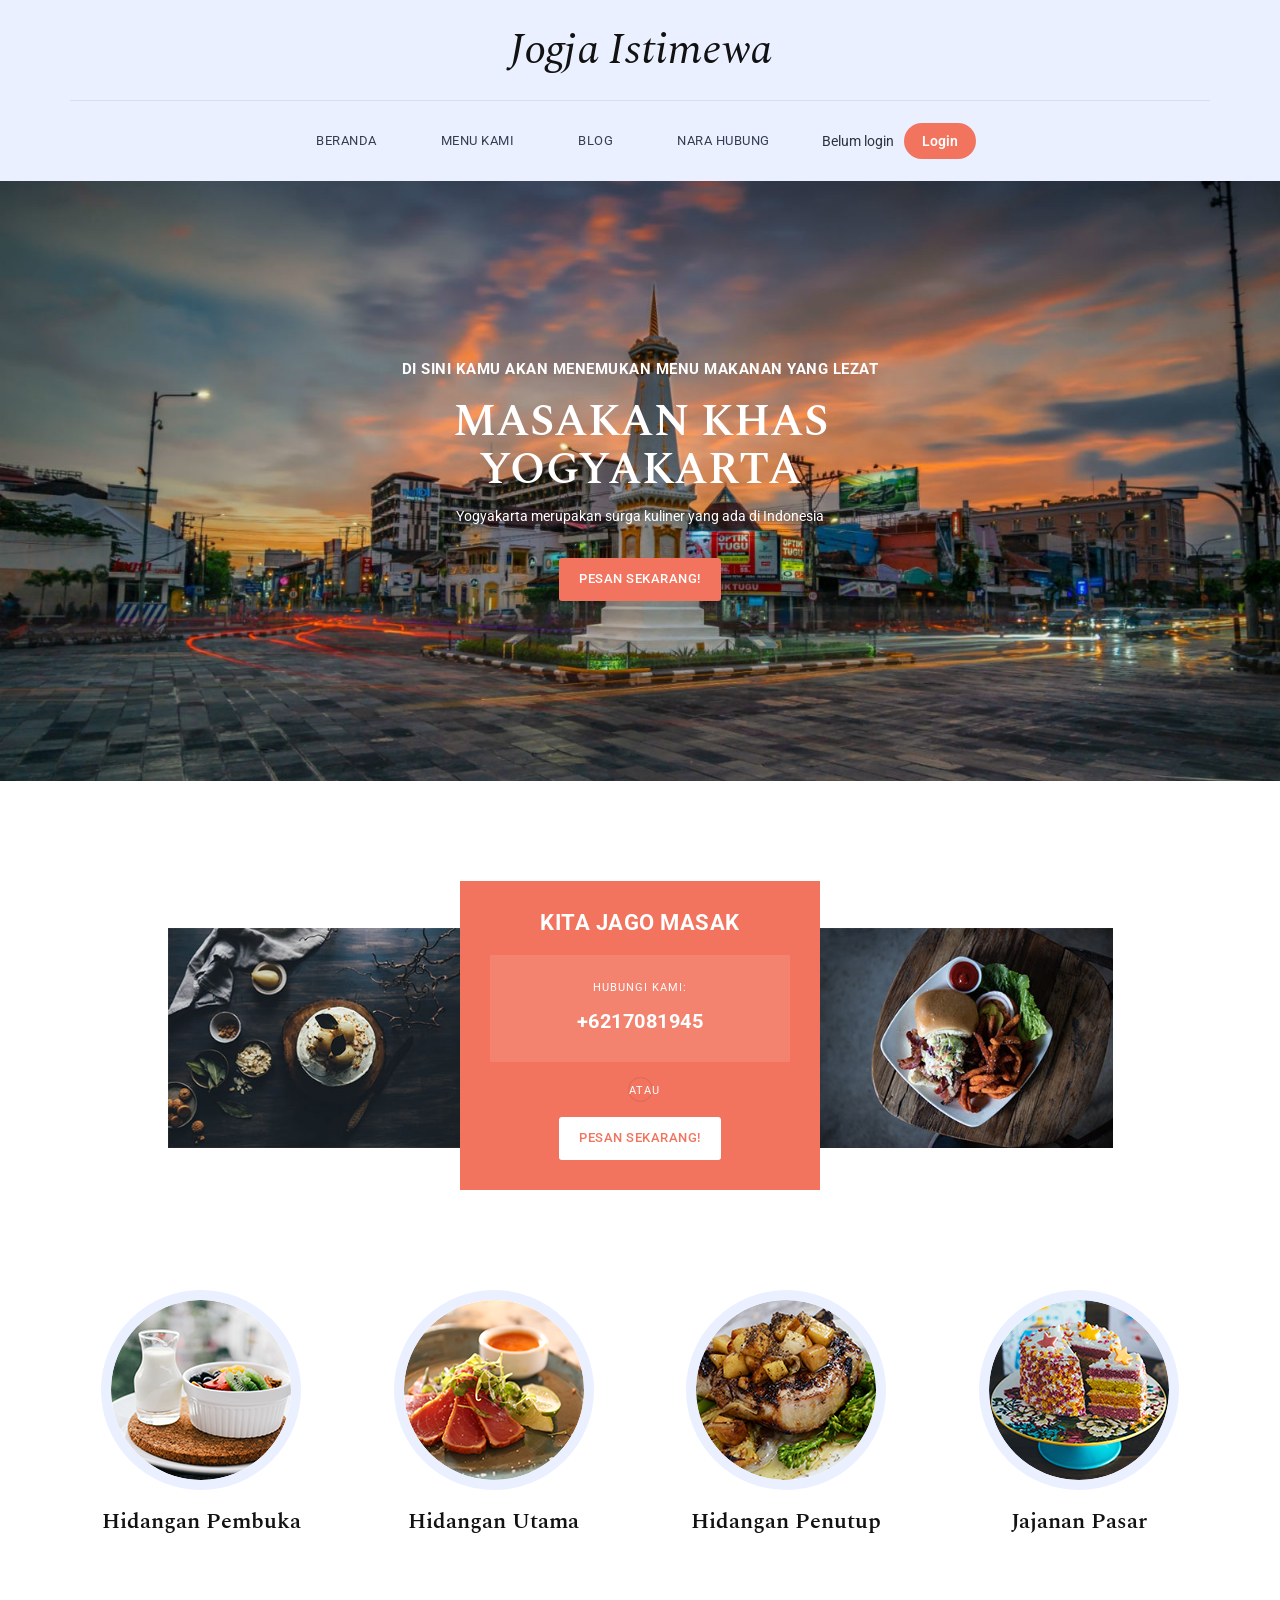
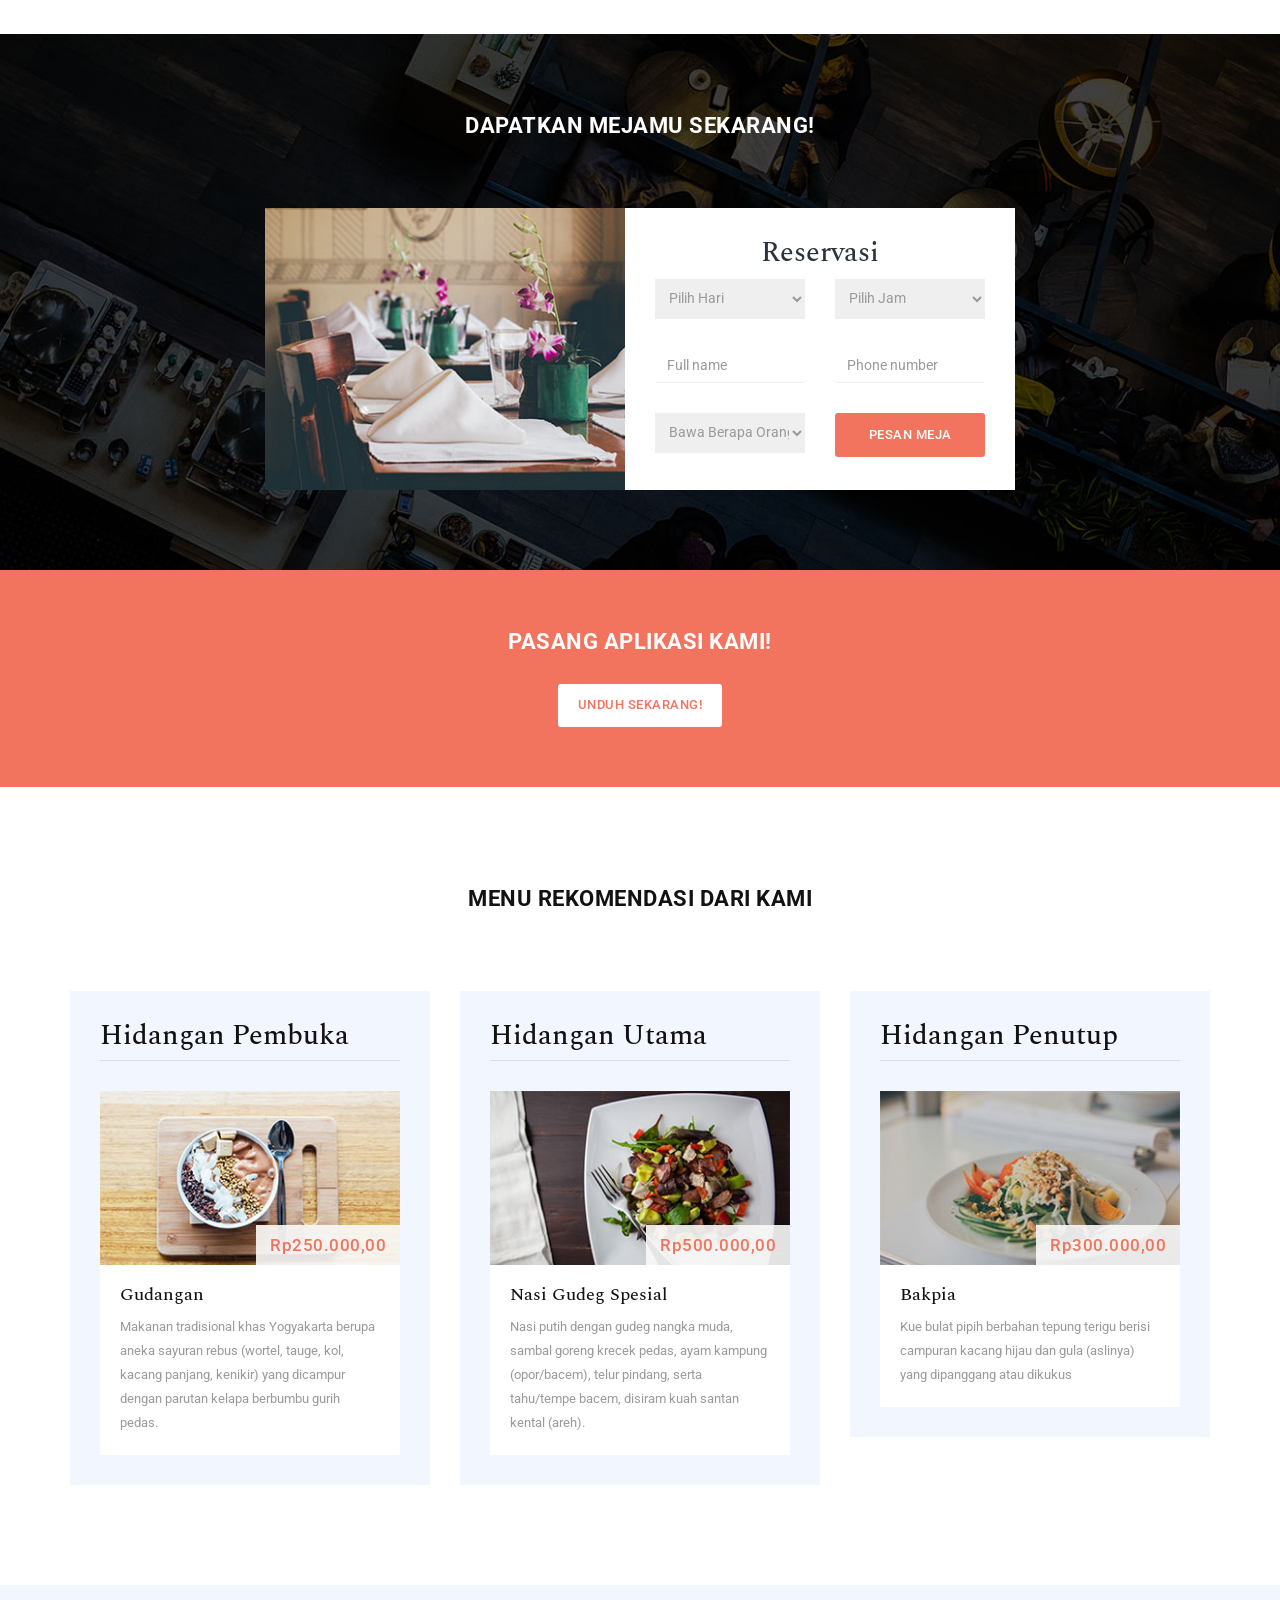
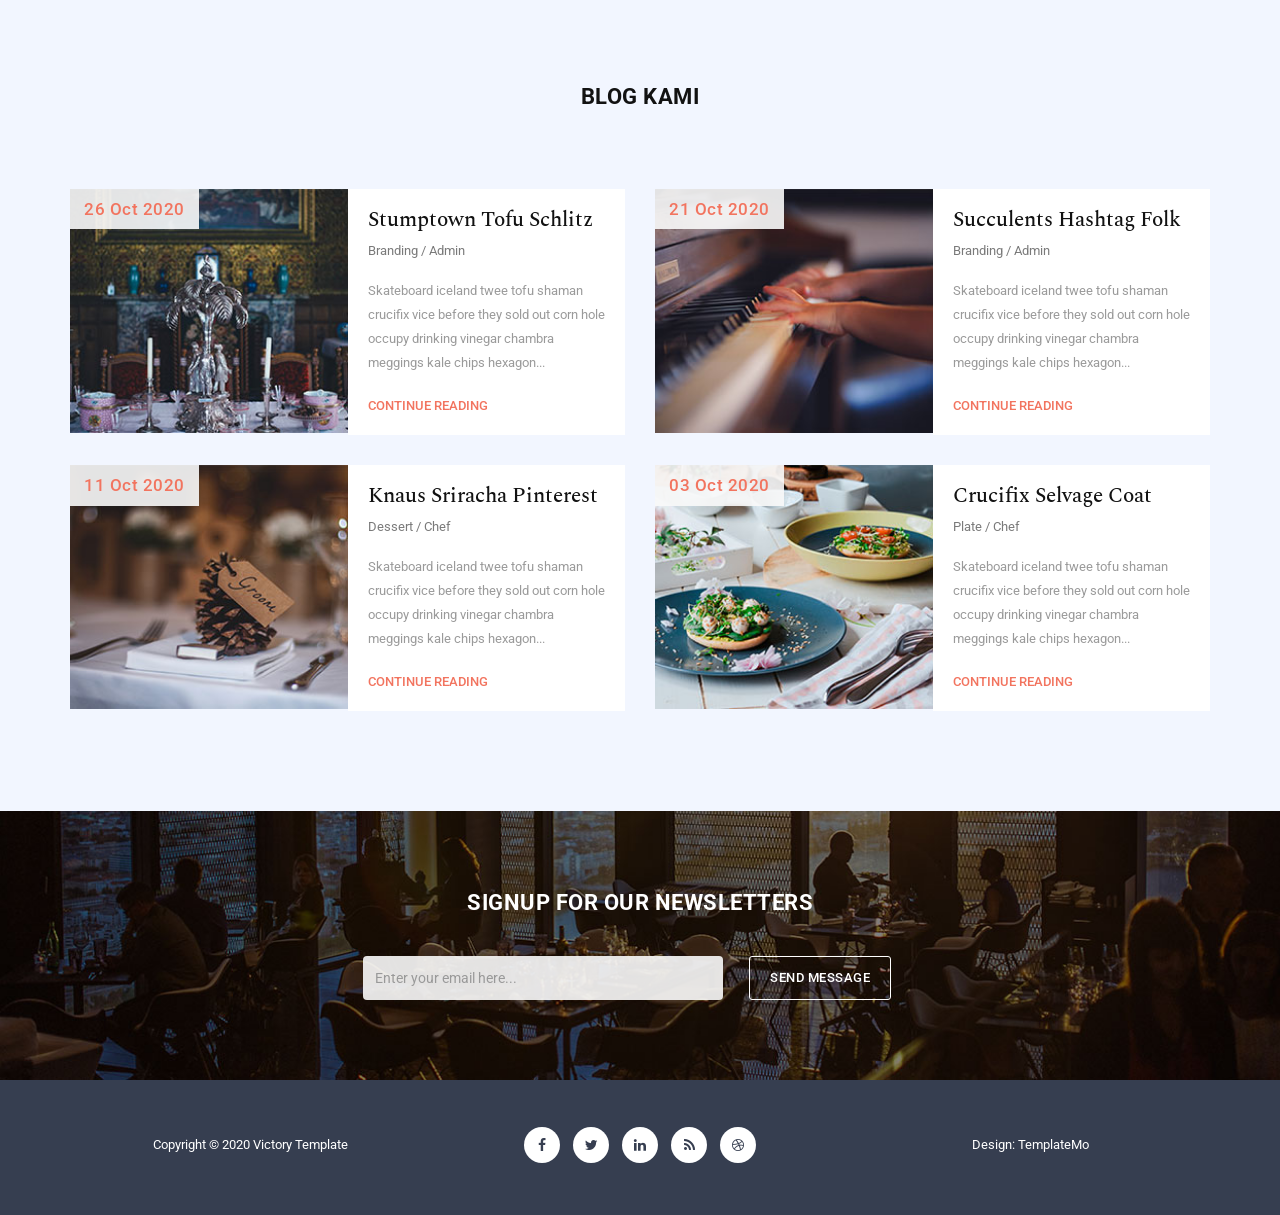
==== commit c33f855d: "Update index.html" ====
--- a/index.html
+++ b/index.html
@@ -48,7 +48,7 @@
 			<li class="nav-item user-section">
 				<span id="userInfo" class="userinfo">Belum login</span>
 				<button id="authBtn" onclick="goLogin()" class="login-btn">
-					Masuk
+					Login
 				</button>
 			</li>
                     </ul>
--- a/css/templatemo-style.css
+++ b/css/templatemo-style.css
@@ -1169,4 +1169,71 @@
 }
 @media (max-width: 480px) {
 
-}+}
+
+/* bikin item login sejajar horizontal */
+.user-section {
+    display: flex;
+    align-items: center;
+    gap: 12px;
+    margin-left: 15px;
+}
+
+/* teks user */
+.user-info {
+    font-size: 14px;
+    color: #363636;
+    white-space: nowrap;
+}
+
+/* tombol login */
+.login-btn {
+    padding: 8px 18px;
+    font-size: 14px;
+    font-weight: 600;
+    background-color: #f2745f;
+    color: white;
+    border: none;
+    border-radius: 25px;
+    cursor: pointer;
+    transition: all 0.2s ease;
+    white-space: nowrap;
+}
+
+/* hover effect */
+.login-btn:hover {
+    background-color: #f2745f;
+    transform: translateY(-1px);
+}
+
+/* biar navbar tetap rapi di flex/bs */
+.navbar-nav > li.user-section {
+    display: flex;
+    align-items: center;
+}
+
+/* bikin semua item navbar sejajar */
+.navbar-nav {
+    display: flex;
+    align-items: center;
+}
+
+/* semua li ikut tinggi navbar */
+.navbar-nav > li {
+    display: flex;
+    align-items: center;
+}
+
+/* khusus user section */
+.user-section {
+    display: flex;
+    align-items: center;
+    gap: 10px;
+    margin-left: auto; /* dorong ke kanan */
+}
+
+/* link menu biar tidak turun naik */
+.navbar-nav > li > a {
+    display: block;
+    padding: 15px 12px;
+}
